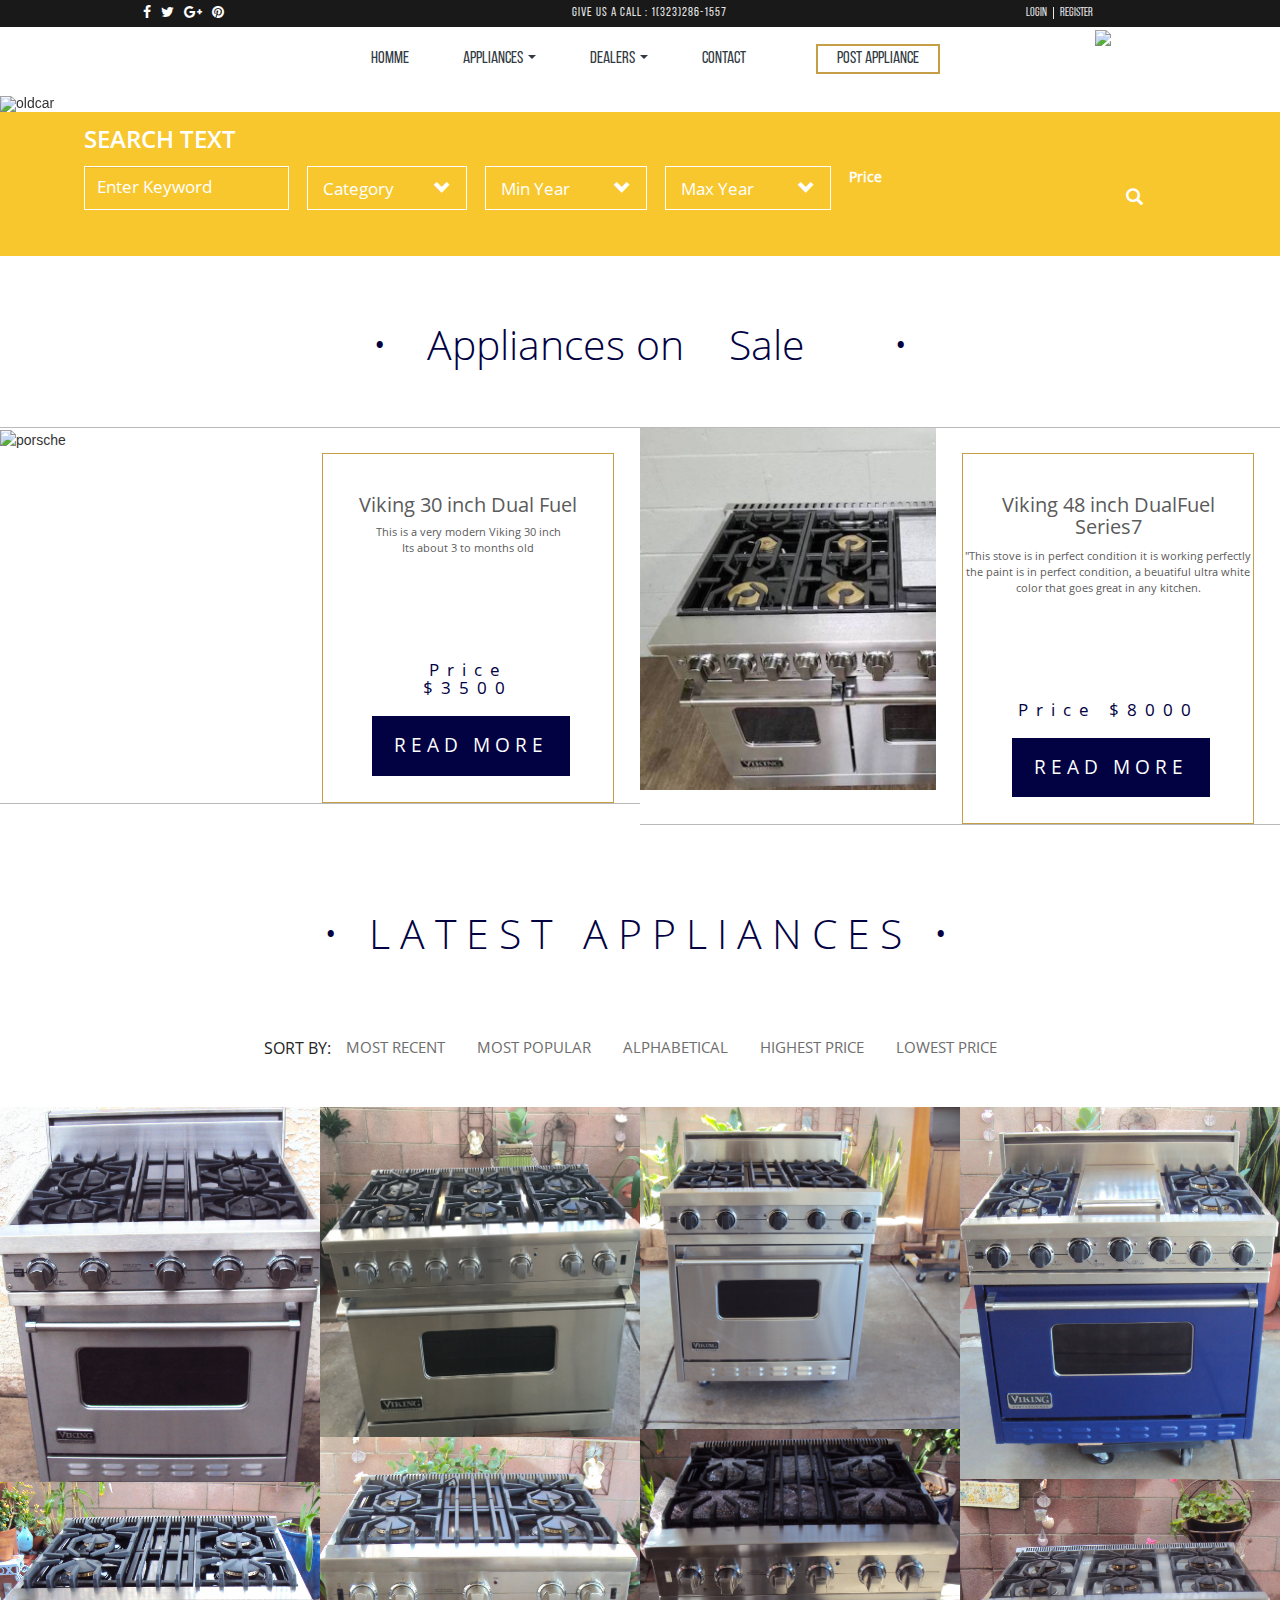
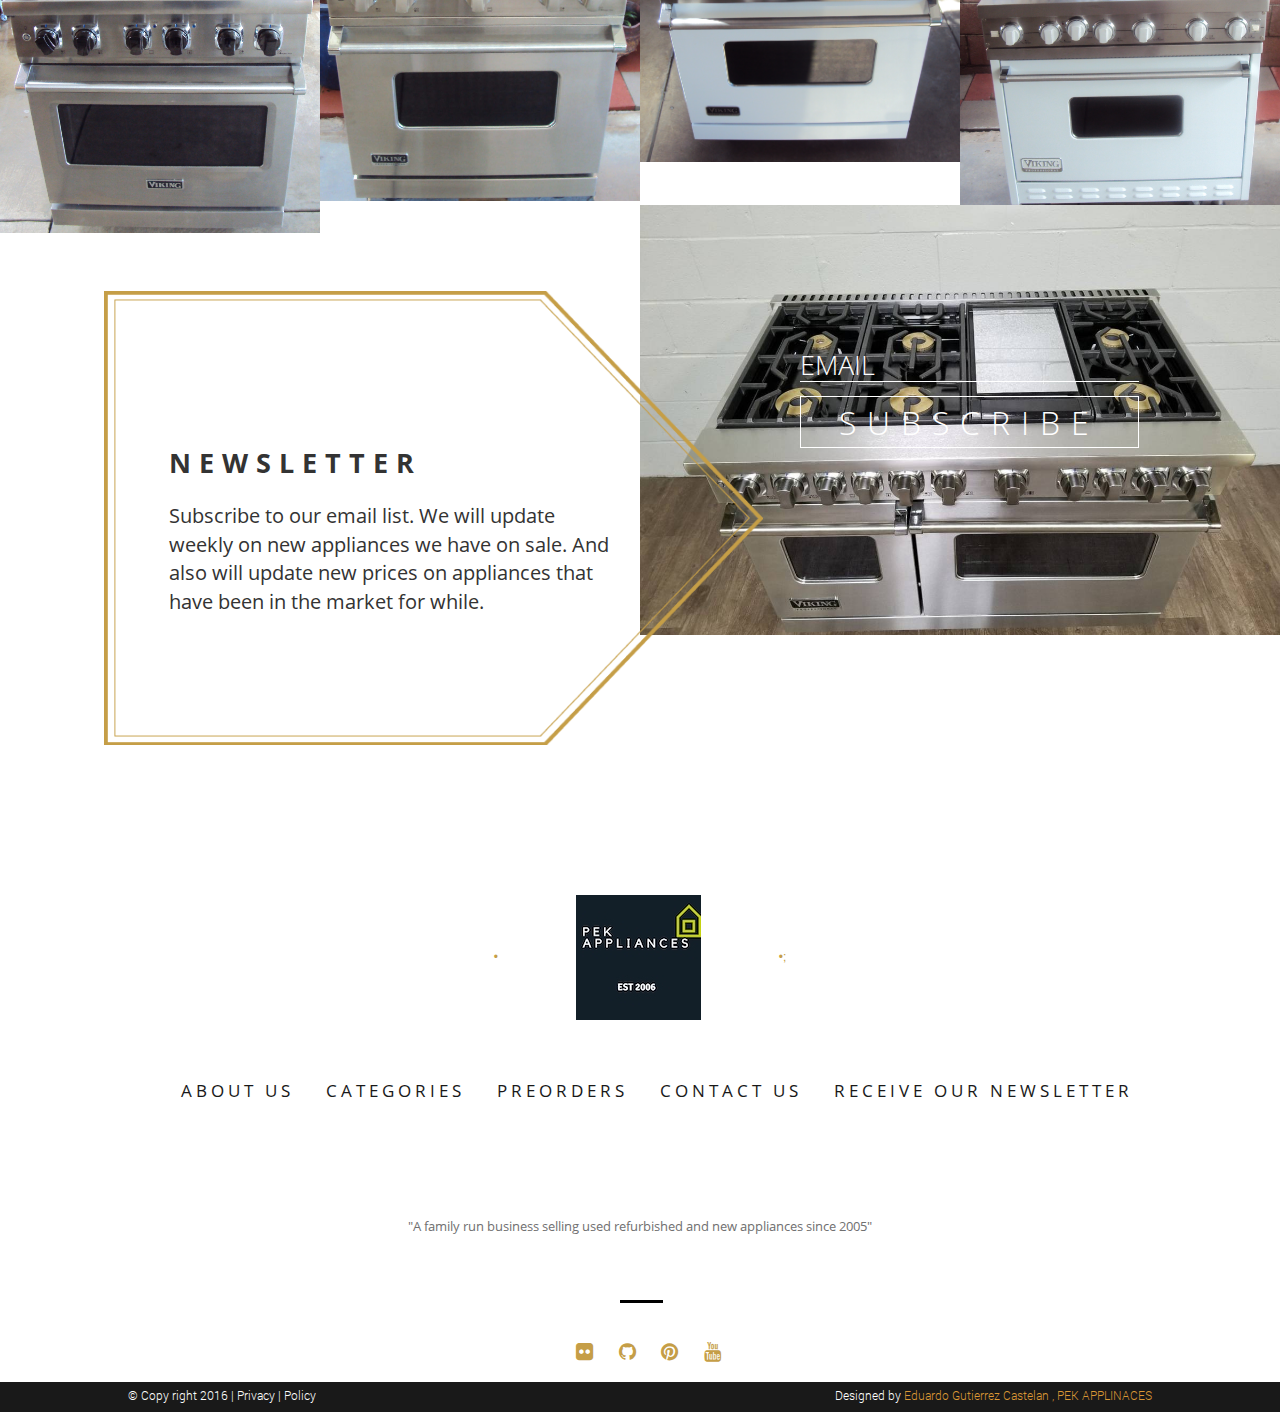
==== index.html @ 3beec852 "1st commit" ====
<!doctype html>
<html>
<head> 
	<link rel="icon" href="images/icon.png">
	<meta charset="UTF-8">
	<title>PEK APPLIANCES</title>
	<meta name="description" content="Scarica gratis il nostro Template HTML/CSS GARAGE. Se avete bisogno di un design per il vostro sito web GARAGE può fare per voi. Web Domus Italia">
	<meta name="author" content="Web Domus Italia">
	<meta http-equiv="X-UA-Compatible" content="IE=edge,chrome=1">
	<meta name="viewport" content="width=device-width, initial-scale=1.0">
	<link rel="stylesheet" type="text/css" href="source/bootstrap-3.3.6-dist/css/bootstrap.css">
	<link rel="stylesheet" type="text/css" href="source/font-awesome-4.5.0/css/font-awesome.css">
	<link rel="stylesheet" type="text/css" href="style/slider.css">
	<link rel="stylesheet" type="text/css" href="style/mystyle.css">
</head>
<body>
<!-- Header -->
<div class="allcontain">
	<div class="header">
			<ul class="socialicon">
				<li><a href="#"><i class="fa fa-facebook"></i></a></li>
				<li><a href="#"><i class="fa fa-twitter"></i></a></li>
				<li><a href="#"><i class="fa fa-google-plus"></i></a></li>
				<li><a href="#"><i class="fa fa-pinterest"></i></a></li>
			</ul>
			<ul class="givusacall">
				<li>Give us a call : 1(323)286-1557 </li>
			</ul>
			<ul class="logreg">
				<li><a href="#">login </a> </li>
				<li><a href="#"><span class="register">Register</span></a></li>
			</ul>
	</div>
	<!-- Navbar Up -->
	<nav class="topnavbar navbar-default topnav">
		<div class="container">
			<div class="navbar-header">
				<button type="button" class="navbar-toggle collapsed toggle-costume" data-toggle="collapse" data-target="#upmenu" aria-expanded="false">
					<span class="sr-only"> Toggle navigaion</span>
					<span class="icon-bar"></span>
					<span class="icon-bar"></span>
					<span class="icon-bar"></span>
				</button>
			<!--	<a class="navbar-brand logo" href="#"><img src="image/logo1.jpg" alt="logo"></a> -->
			</div>
		</div>
		<div class="collapse navbar-collapse" id="upmenu">
			<ul class="nav navbar-nav" id="navbarontop">
				<li class="active"><a href="#">HOMME</a> </li>
				<li class="dropdown">
					<a href="#" class="dropdown-toggle"	data-toggle="dropdown" role="button" aria-haspopup="true" aria-expanded="false">Appliances <span class="caret"></span></a>
					<ul class="dropdown-menu dropdowncostume">
						<li><a href="#">Washer Dryer</a></li>
						<li><a href="#">Stoves</a></li>
						<li><a href="#">Fridges</a></li>
					</ul>
				</li>
				<li class="dropdown">
						<a href="#" class="dropdown-toggle" data-toggle="dropdown" role="button" aria-haspopup="true" aria-expanded="false">DEALERS <span class="caret"></span></a>
						<ul class="dropdown-menu dropdowncostume">
							<li><a href="#">1</a></li>
							<li><a href="#">2</a></li>
							<li><a href="3">3</a></li>
						</ul>
				</li>
				<li>
					<a href="contact.html">CONTACT</a>

				</li>
				<button><span class="postnewcar">POST  Appliance</span></button>

			</ul>
			<div class ="banner">
				 <img src="image/PEKAPPLIANCES.PNG">
			 </div>
		</div>
	</nav>
</div>
<!--_______________________________________ Carousel__________________________________ -->
<div class="allcontain">
	<div id="carousel-up" class="carousel slide" data-ride="carousel">
		<div class="carousel-inner " role="listbox">
			<div class="item active">
				<img src="image/Viking48old.jpg" alt="oldcar">
				<div class="carousel-caption">

				</div>
			</div>
			<div class="item">
				<img src="image/Viking60inchModern.jpg" alt="porche">
				<div class="carousel-caption">

				</div>
			</div>
			<div class="item">
				<img src="image/Viking30inchModern.jpg" alt="benz">
				<div class="carousel-caption">

			</div>
		</div>
		<nav class="navbar navbar-default midle-nav">
			<div class="navbar-header">
				<button type="button" class="navbar-toggle collapsed textcostume" data-toggle="collapse" data-target="#navbarmidle" aria-expanded="false">
						<h1>SEARCH TEXT</h1>
					<span class="sr-only">Toggle navigation</span>
					<span class="icon-bar"></span>
					<span class="icon-bar"></span>
					<span class="icon-bar"></span>
				</button>
			</div>
			<div class="collapse navbar-collapse" id="navbarmidle">
				<div class="searchtxt">
					<h1>SEARCH TEXT</h1>
				</div>
				<form class="navbar-form navbar-left searchformmargin" role="search">
					<div class="form-group">
						<input type="text" class="form-control searchform" placeholder="Enter Keyword">
					</div>
				</form>
				<ul class="nav navbar-nav navbarborder">
					<li class="li-category">
						<a class="btn  dropdown-toggle btn-costume"  id="dropdownMenu1" data-toggle="dropdown" aria-haspopup="true" aria-expanded="true">Category<span class="glyphicon glyphicon-chevron-down downicon"></span></a>
						<ul class="dropdown-menu" id="mydd">
							<li><a href="#">Epic</a></li>
							<li><a href="#">Old</a></li>
							<li><a href="#">New</a></li>
						</ul>
					</li>
					<li class="li-minyear"><a class="btn  dropdown-toggle btn-costume"  id="dropdownMenu2" data-toggle="dropdown" aria-haspopup="true" aria-expanded="true">Min Year <span class="glyphicon glyphicon-chevron-down downicon"></span></a>
						<ul class="dropdown-menu" id="mydd2">
							<li><a href="#">1</a></li>
							<li><a href="#">2</a></li>
							<li><a href="#">3</a></li>
						</ul>
					</li>
					<li class="li-maxyear"><a class="btn dropdown-toggle btn-costume"  id="dropdownMenu3" data-toggle="dropdown" aria-haspopup="true" aria-expanded="true">Max Year <span class="glyphicon glyphicon-chevron-down downicon"></span></a>
						<ul class="dropdown-menu" id="mydd3">
							<li><a href="#">1900</a></li>
							<li><a href="#">2000</a></li>
							<li><a href="#">2016</a></li>
						</ul>
					</li>
					<li class="li-slideprice">
						<p> <label class="slidertxt" for="amount">Price </label>
							<input class="priceslider" type="text" id="amount" readonly="readonly">
						</p>
							<div id="slider-range"></div>

					</li>
					<li class="li-search"> <button class="searchbutton"><span class="glyphicon glyphicon-search "></span></button></li>
				</ul>

			</div>
		</nav>
	</div>
</div>
<!-- ____________________Featured Section ______________________________-->
<div class="allcontain">
	<div class="feturedsection">
		<h1 class="text-center"><span class="bdots">&bullet;</span>Appliances on<span class="carstxt">Sale</span>&bullet;</h1>
	</div>
	<div class="feturedimage">
		<div class="row firstrow">
			<div class="col-lg-6 costumcol colborder1">
				<div class="row costumrow">
					<div class="col-xs-13 col-sm-6 col-md-6 col-lg-6 img1colon">
						<img src="image/Viking30inchModern1.jpg" alt="porsche">
					</div>
					<div class="col-xs-12 col-sm-6 col-md-6 col-lg-6 txt1colon ">
						<div class="featurecontant">
							<h1>Viking 30 inch Dual Fuel </h1>
							<p>This is a very modern Viking 30 inch<br>
			 						Its about 3 to months old  </p>
			 				<h2>Price <br>
								&dollar;3500</h2>
			 				<button id="btnRM" onclick="rmtxt()">READ MORE</button>
			 				<div id="readmore">
			 						<h1><a target="_blank" href = "http://www.vikingrange.com/consumer/product/products/cooking/freestanding-ranges/viking-professional-5-series-ranges/dual-fuel-ranges---vdr/30--dual-fuel-range---vdr530">Viking 30 inch series 5 </a></h1>
			 						<p>From the delicate VariSimmer™ setting to the 15,000 BTUs, available on all burners, this is a precise and powerful sealed burner system.
										The Pro Sealed Burner System delivers precision control of all burners, including the TruPower Plus™ 18,500 BTU burner included on select models. <br>
										And a host of ultra-premium features will help you perfect even the most challenging recipes. <br>
			 						</p>
			 						<button id="btnRL">READ LESS</button>
			 				</div>
						</div>
					</div>
				</div>
			</div>
			<div class="col-lg-6 costumcol colborder2">
				<div class="row costumrow">
					<div class="col-xs-12 col-sm-6 col-md-6 col-lg-6 img2colon">
						<img src="image/Series7Viking48.jpg" alt="porsche1">
					</div>
					<div class="col-xs-12 col-sm-6 col-md-6 col-lg-6 txt1colon ">
						<div class="featurecontant">
							<h1>Viking 48 inch DualFuel <p>Series7</p></h1>
							<p>"This stove is in perfect condition it is working perfectly <br>
							 the paint is in perfect condition, a beuatiful ultra white color that goes
							 great in any kitchen.
							 </p>
			 				<h2>Price &dollar;8000</h2>
			 				<button id="btnRM2">READ MORE</button>
			 				<div id="readmore2">
			 						<h1>  <a target="_blank" href = "http://www.vikingrange.com/consumer/category/products/7-series-ranges">Viking 48 <p> Series 7</p></a></h1>
			 						<p>
    EXCLUSIVE Viking Elevation™ Burners with brass flame ports boast 23,000 BTUs across the front of all width configurations, with multiple 15,000 BTUs and one 8,000 BTU burner across the rear
    Three burner sizes efficiently deliver heat to any size cookware
    EXCLUSIVE VariSimmer™ Setting on ALL burners provides gentle, even simmering at precisely low cooking temperatures
    EXCLUSIVE SureSpark™ Ignition System, ensures automatic ignition/re-ignition, should the burners. extinguish at any time while cooking
</p>
			 						<button id="btnRL2">READ LESS</button>
			 				</div>
						</div>
					</div>
				</div>
			</div>
		</div>
	</div>
<!-- ________________________LATEST CARS SECTION _______________________-->
<div class="latestcars">
	<h1 class="text-center">&bullet; LATEST   APPLIANCES &bullet;</h1>
	<ul class="nav nav-tabs navbar-left latest-navleft">
		<li role="presentation" class="li-sortby"><span class="sortby">SORT BY: </span></li>
		<li data-filter=".RECENT" role="presentation"><a href="#mostrecent" class="prcBtnR">MOST RECENT </a></li>
		<li data-filter=".POPULAR" role="presentation"><a href="#mostpopular" class="prcBtnR">MOST POPULAR </a></li>
		<li  role="presentation"><a href="#" class="alphSort">ALPHABETICAL </a></li>
		<li data-filter=".HPRICE" role="presentation"><a href="#" class="prcBtnH">HIGHEST PRICE </a></li>
		<li data-filter=".LPRICE" role="presentation"><a href="#" class="prcBtnL">LOWEST  PRICE </a></li>
		<li id="hideonmobile">
	</ul>
</div>
<br>
<br>
<!-- ________________________Latest Cars Image Thumbnail________________-->
	<div class="grid">
		<div class="row">
			<div class="col-xs-12 col-sm-6 col-md-4 col-lg-3">
				<div class="txthover">
					<img src="image/viking30inchSteelKnobs.jpg" alt="car1">
						<div class="txtcontent">
							<div class="stars">
								<div class="glyphicon glyphicon-star"></div>
								<div class="glyphicon glyphicon-star"></div>
								<div class="glyphicon glyphicon-star"></div>
							</div>
							<div class="simpletxt">
								<h3 class="name">Viking 30 inch</h3>
								<p>"30 inch viking 4 burners,convection oven, stainless steel knobs " </p>
	 							<h4 class="price"> 1000&euro;</h4>
	 							<button>See Gallery</button><br>
	 							<div class="wishtxt">
		 							<p class="paragraph1"> Add to Wishlist <span class="glyphicon glyphicon-heart"></span> </p>
		 							<p class="paragraph2">Compare <span class="icon"><img src="image/compicon.png" alt="compicon"></span></p>
		 						</div>
							</div>
							<div class="stars2">
								<div class="glyphicon glyphicon-star"></div>
								<div class="glyphicon glyphicon-star"></div>
								<div class="glyphicon glyphicon-star"></div>
							</div>
						</div>
				</div>
			</div>
			<div class="col-xs-12 col-sm-6 col-md-4 col-lg-3 ">
				<div class="txthover">
					<img src="image/Viking36inchSealed6burner.jpg" alt="car2">
						<div class="txtcontent">
							<div class="stars">
								<div class="glyphicon glyphicon-star"></div>
								<div class="glyphicon glyphicon-star"></div>
								<div class="glyphicon glyphicon-star"></div>
							</div>
							<div class="simpletxt">
								<h3 class="name">Viking 36 inch Series 5</h3>
								<p>"A 36 inch 6 burner sealed burner stove " </p>
	 							<h4 class="price">900 &euro;</h4>
	 							<button>See Gallery</button><br>
	 							<div class="wishtxt">
		 							<p class="paragraph1"> Add to Wishlist <span class="glyphicon glyphicon-heart"></span> </p>
		 							<p class="paragraph2">Compare <span class="icon"><img src="image/compicon.png" alt="compicon"></span></p>
		 						</div>
							</div>
							<div class="stars2">
								<div class="glyphicon glyphicon-star"></div>
								<div class="glyphicon glyphicon-star"></div>
								<div class="glyphicon glyphicon-star"></div>
							</div>
						</div>
				</div>
			</div>
			<div class="col-xs-12 col-sm-6 col-md-4 col-lg-3">
				<div class="txthover">
					<img src="image/Viking30inchopenBurner.jpg" alt="car3">
						<div class="txtcontent">
							<div class="stars">
								<div class="glyphicon glyphicon-star"></div>
								<div class="glyphicon glyphicon-star"></div>
								<div class="glyphicon glyphicon-star"></div>
							</div>
							<div class="simpletxt">
								<h3 class="name">Viking 30 Inch</h3>
								<p>"Viking 30 inch 4 burner with grates over burners and 15,000 btu" </p>
	 							<h4 class="price">3000 &euro;</h4>
	 							<button>See Gallery</button><br>
	 							<div class="wishtxt">
		 							<p class="paragraph1"> Add to Wishlist <span class="glyphicon glyphicon-heart"></span> </p>
		 							<p class="paragraph2">Compare <span class="icon"><img src="image/compicon.png" alt="compicon"></span></p>
		 						</div>
							</div>
							<div class="stars2">
								<div class="glyphicon glyphicon-star"></div>
								<div class="glyphicon glyphicon-star"></div>
								<div class="glyphicon glyphicon-star"></div>
							</div>
						</div>
				</div>
			</div>
			<div class="col-xs-12 col-sm-6 col-md-4 col-lg-3">
				<div class="txthover">
					<img src="image/Viking36inch4burnerBlue.jpg" alt="car4">
						<div class="txtcontent">
							<div class="stars">
								<div class="glyphicon glyphicon-star"></div>
								<div class="glyphicon glyphicon-star"></div>
								<div class="glyphicon glyphicon-star"></div>
							</div>
							<div class="simpletxt">
								<h3 class="name"> Viking 36 inch Dual Fuel</h3>
								<p>"4 burner Viking 36 inch range with 12 inch griddle" </p>
	 							<h4 class="price">1000 &euro;</h4>
	 							<button>See Gallery</button><br>
	 							<div class="wishtxt">
		 							<p class="paragraph1"> Add to Wishlist <span class="glyphicon glyphicon-heart"></span> </p>
		 							<p class="paragraph2">Compare <span class="icon"><img src="image/compicon.png" alt="compicon"></span></p>
		 						</div>
							</div>
							<div class="stars2">
								<div class="glyphicon glyphicon-star"></div>
								<div class="glyphicon glyphicon-star"></div>
								<div class="glyphicon glyphicon-star"></div>
							</div>
						</div>
				</div>
			</div>
			<div class="col-xs-12 col-sm-6 col-md-4 col-lg-3">
				<div class="txthover">
					<img src="image/DSC01396.JPG" alt="car5">
						<div class="txtcontent">
							<div class="stars">
								<div class="glyphicon glyphicon-star"></div>
								<div class="glyphicon glyphicon-star"></div>
								<div class="glyphicon glyphicon-star"></div>
							</div>
							<div class="simpletxt">
								<h3 class="name">Viking 30 Inch Series 5</h3>
								<p>"Lorem ipsum dolor sit amet, consectetur,<br>
	 							sed do eiusmod tempor incididunt" </p>
	 							<h4 class="price">1200 &euro;</h4>
	 							<button>See Gallery</button><br>
	 							<div class="wishtxt">
		 							<p class="paragraph1"> Add to Wishlist <span class="glyphicon glyphicon-heart"></span> </p>
		 							<p class="paragraph2">Compare <span class="icon"><img src="image/compicon.png" alt="compicon"></span></p>
		 						</div>
							</div>
							<div class="stars2">
								<div class="glyphicon glyphicon-star"></div>
								<div class="glyphicon glyphicon-star"></div>
								<div class="glyphicon glyphicon-star"></div>
							</div>
						</div>
				</div>
			</div>
			<div class="col-xs-12 col-sm-6 col-md-4 col-lg-3">
				<div class="txthover">
					<img src="image/vikingrange30modern.jpg" alt="car6">
						<div class="txtcontent">
							<div class="stars">
								<div class="glyphicon glyphicon-star"></div>
								<div class="glyphicon glyphicon-star"></div>
								<div class="glyphicon glyphicon-star"></div>
							</div>
							<div class="simpletxt">
								<h3 class="name">Porche 911</h3>
								<p>"Lorem ipsum dolor sit amet, consectetur,<br>
	 							sed do eiusmod tempor incididunt" </p>
	 							<h4 class="price">4000 &euro;</h4>
	 							<button>See Gallery</button><br>
	 							<div class="wishtxt">
		 							<p class="paragraph1"> Add to Wishlist <span class="glyphicon glyphicon-heart"></span> </p>
		 							<p class="paragraph2">Compare <span class="icon"><img src="image/compicon.png" alt="compicon"></span></p>
		 						</div>
							</div>
							<div class="stars2">
								<div class="glyphicon glyphicon-star"></div>
								<div class="glyphicon glyphicon-star"></div>
								<div class="glyphicon glyphicon-star"></div>
							</div>
						</div>
				</div>
			</div>
			<div class="col-xs-12 col-sm-6 col-md-4 col-lg-3">
				<div class="txthover">
					<img src="image/DSC01402.JPG" alt="car7">
						<div class="txtcontent">
							<div class="stars">
								<div class="glyphicon glyphicon-star"></div>
								<div class="glyphicon glyphicon-star"></div>
								<div class="glyphicon glyphicon-star"></div>
							</div>
							<div class="simpletxt">
								<h3 class="name">Chevrolet SS</h3>
								<p>"Lorem ipsum dolor sit amet, consectetur,<br>
	 							sed do eiusmod tempor incididunt" </p>
	 							<h4 class="price">50000 &euro;</h4>
	 							<button>See Gallery</button><br>
	 							<div class="wishtxt">
		 							<p class="paragraph1"> Add to Wishlist <span class="glyphicon glyphicon-heart"></span> </p>
		 							<p class="paragraph2">Compare <span class="icon"><img src="image/compicon.png" alt="compicon"></span></p>
		 						</div>
							</div>
							<div class="stars2">
								<div class="glyphicon glyphicon-star"></div>
								<div class="glyphicon glyphicon-star"></div>
								<div class="glyphicon glyphicon-star"></div>
							</div>
						</div>
				</div>
			</div>
			<div class="col-xs-12 col-sm-6 col-md-4 col-lg-3">
				<div class="txthover">
					<img src="image/Viking30inchModern1.JPG" alt="car8">
						<div class="txtcontent">
							<div class="stars">
								<div class="glyphicon glyphicon-star"></div>
								<div class="glyphicon glyphicon-star"></div>
								<div class="glyphicon glyphicon-star"></div>
							</div>
							<div class="simpletxt">
								<h3 class="name">Viking 30 dual fuel series 5</h3>
								<p></p>
	 							<h4 class="price"> &dollar;3500</h4>
	 							<button>See Gallery</button><br>
	 							<div class="wishtxt">
		 							<p class="paragraph1"> Add to Wishlist <span class="glyphicon glyphicon-heart"></span> </p>
		 							<p class="paragraph2">Compare <span class="icon"><img src="image/compicon.png" alt="compicon"></span></p>
		 						</div>
							</div>
							<div class="stars2">
								<div class="glyphicon glyphicon-star"></div>
								<div class="glyphicon glyphicon-star"></div>
								<div class="glyphicon glyphicon-star"></div>
							</div>
						</div>
				</div>
			</div>
		</div>
	</div>
<!-- _______________________________News Letter ____________________-->
	<div class="newslettercontent">
		<div class="leftside">
			<img src="image/border.png" alt="border">
			<h1>NEWSLETTER</h1>
			<p>Subscribe to our email list. We will update weekly on new appliances we have on sale. And also will update new prices on appliances that have been in the market for while.</p>
		</div>
		<div class="rightside">
			<img class="newsimage" src="image/Vikingclosure.jpg" alt="newsletter">
			<input type="text" class="form-control" id="subemail" placeholder="EMAIL">
			<button>SUBSCRIBE</button>
		</div>
	</div>
	<!-- ______________________________________________________Bottom Menu ______________________________-->
	<div class="bottommenu">
		<div class="bottomlogo">
		<span class="dotlogo">&bullet;</span><img src="image/logo1.jpg" alt="logo1"><span class="dotlogo">&bullet;;</span>
		</div>
		<ul class="nav nav-tabs bottomlinks">
			<li role="presentation" ><a href="#/" role="button">ABOUT US</a></li>
			<li role="presentation"><a href="#/">CATEGORIES</a></li>
			<li role="presentation"><a href="#/">PREORDERS</a></li>
			<li role="presentation"><a href="contact.html	">CONTACT US</a></li>
			<li role="presentation"><a href="#/">RECEIVE OUR NEWSLETTER</a></li>
		</ul>
		<p>"A family run business selling used refurbished and new appliances since 2005" </p>
		 <img src="image/line.png" alt="line"> <br>
		 <div class="bottomsocial">
		 	<a href="https://www.flickr.com/photos/pekappliances/"><i class="fa fa-flickr"></i></a>
		<!--<a href="#"><i class="fa fa-twitter"></i></a> -->
			<a href="https://github.com/EduardoCastelan"><i class="fa fa-github"></i></a>
			<a href="#"><i class="fa fa-pinterest"></i></a>
			<a href="https://www.youtube.com/channel/UCaqwHbisTYeRtDZ-5kcpUbg/videos"><i class="fa fa-youtube"></i></a> 
		</div>
			<div class="footer">
				<div class="copyright">
				  &copy; Copy right 2016 | <a href="#">Privacy </a>| <a href="#">Policy</a>
				</div>
				<div class="atisda">
					 Designed by <a href="https://github.com/eduardocastelan">Eduardo Gutierrez Castelan , PEK APPLINACES </a>
				</div>
			</div>
	</div>
</div>

<script type="text/javascript" src="source/bootstrap-3.3.6-dist/js/jquery.js"></script>
<script type="text/javascript" src="source/js/isotope.js"></script>
<script type="text/javascript" src="source/js/myscript.js"></script>
<script type="text/javascript" src="source/bootstrap-3.3.6-dist/js/jquery.1.11.js"></script>
<script type="text/javascript" src="source/bootstrap-3.3.6-dist/js/bootstrap.js"></script>
</body>
</html>
---- style/slider.css ----
/*! jQuery UI - v1.11.4 - 2015-03-11
* http://jqueryui.com
* Includes: core.css, accordion.css, autocomplete.css, button.css, datepicker.css, dialog.css, draggable.css, menu.css, progressbar.css, resizable.css, selectable.css, selectmenu.css, slider.css, sortable.css, spinner.css, tabs.css, tooltip.css, theme.css
* To view and modify this theme, visit http://jqueryui.com/themeroller/?ffDefault=Verdana%2CArial%2Csans-serif&fwDefault=normal&fsDefault=1.1em&cornerRadius=4px&bgColorHeader=cccccc&bgTextureHeader=highlight_soft&bgImgOpacityHeader=75&borderColorHeader=aaaaaa&fcHeader=222222&iconColorHeader=222222&bgColorContent=ffffff&bgTextureContent=flat&bgImgOpacityContent=75&borderColorContent=aaaaaa&fcContent=222222&iconColorContent=222222&bgColorDefault=e6e6e6&bgTextureDefault=glass&bgImgOpacityDefault=75&borderColorDefault=d3d3d3&fcDefault=555555&iconColorDefault=888888&bgColorHover=dadada&bgTextureHover=glass&bgImgOpacityHover=75&borderColorHover=999999&fcHover=212121&iconColorHover=454545&bgColorActive=ffffff&bgTextureActive=glass&bgImgOpacityActive=65&borderColorActive=aaaaaa&fcActive=212121&iconColorActive=454545&bgColorHighlight=fbf9ee&bgTextureHighlight=glass&bgImgOpacityHighlight=55&borderColorHighlight=fcefa1&fcHighlight=363636&iconColorHighlight=2e83ff&bgColorError=fef1ec&bgTextureError=glass&bgImgOpacityError=95&borderColorError=cd0a0a&fcError=cd0a0a&iconColorError=cd0a0a&bgColorOverlay=aaaaaa&bgTextureOverlay=flat&bgImgOpacityOverlay=0&opacityOverlay=30&bgColorShadow=aaaaaa&bgTextureShadow=flat&bgImgOpacityShadow=0&opacityShadow=30&thicknessShadow=8px&offsetTopShadow=-8px&offsetLeftShadow=-8px&cornerRadiusShadow=8px
* Copyright 2015 jQuery Foundation and other contributors; Licensed MIT */

/* Layout helpers
----------------------------------*/
.ui-helper-hidden {
	display: none;
}
.ui-helper-hidden-accessible {
	border: 0;
	clip: rect(0 0 0 0);
	height: 1px;
	margin: -1px;
	overflow: hidden;
	padding: 0;
	position: absolute;
	width: 1px;
}
.ui-helper-reset {
	margin: 0;
	padding: 0;
	border: 0;
	outline: 0;
	line-height: 1.3;
	text-decoration: none;
	font-size: 100%;
	list-style: none;
}
.ui-helper-clearfix:before,
.ui-helper-clearfix:after {
	content: "";
	display: table;
	border-collapse: collapse;
}
.ui-helper-clearfix:after {
	clear: both;
}
.ui-helper-clearfix {
	min-height: 0; /* support: IE7 */
}
.ui-helper-zfix {
	width: 100%;
	height: 100%;
	top: 0;
	left: 0;
	position: absolute;
	opacity: 0;
	filter:Alpha(Opacity=0); /* support: IE8 */
}

.ui-front {
	z-index: 100;
}


/* Interaction Cues
----------------------------------*/
.ui-state-disabled {
	cursor: default !important;
}


/* Icons
----------------------------------*/

/* states and images */
.ui-icon {
	display: block;
	text-indent: -99999px;
	overflow: hidden;
	background-repeat: no-repeat;
}


/* Misc visuals
----------------------------------*/

/* Overlays */
.ui-widget-overlay {
	position: fixed;
	top: 0;
	left: 0;
	width: 100%;
	height: 100%;
}
.ui-accordion .ui-accordion-header {
	display: block;
	cursor: pointer;
	position: relative;
	margin: 2px 0 0 0;
	padding: .5em .5em .5em .7em;
	min-height: 0; /* support: IE7 */
	font-size: 100%;
}
.ui-accordion .ui-accordion-icons {
	padding-left: 2.2em;
}
.ui-accordion .ui-accordion-icons .ui-accordion-icons {
	padding-left: 2.2em;
}
.ui-accordion .ui-accordion-header .ui-accordion-header-icon {
	position: absolute;
	left: .5em;
	top: 50%;
	margin-top: -8px;
}
.ui-accordion .ui-accordion-content {
	padding: 1em 2.2em;
	border-top: 0;
	overflow: auto;
}
.ui-autocomplete {
	position: absolute;
	top: 0;
	left: 0;
	cursor: default;
}
.ui-button {
	display: inline-block;
	position: relative;
	padding: 0;
	line-height: normal;
	margin-right: .1em;
	cursor: pointer;
	vertical-align: middle;
	text-align: center;
	overflow: visible; /* removes extra width in IE */
}
.ui-button,
.ui-button:link,
.ui-button:visited,
.ui-button:hover,
.ui-button:active {
	text-decoration: none;
}
/* to make room for the icon, a width needs to be set here */
.ui-button-icon-only {
	width: 2.2em;
}
/* button elements seem to need a little more width */
button.ui-button-icon-only {
	width: 2.4em;
}
.ui-button-icons-only {
	width: 3.4em;
}
button.ui-button-icons-only {
	width: 3.7em;
}

/* button text element */
.ui-button .ui-button-text {
	display: block;
	line-height: normal;
}
.ui-button-text-only .ui-button-text {
	padding: .4em 1em;
}
.ui-button-icon-only .ui-button-text,
.ui-button-icons-only .ui-button-text {
	padding: .4em;
	text-indent: -9999999px;
}
.ui-button-text-icon-primary .ui-button-text,
.ui-button-text-icons .ui-button-text {
	padding: .4em 1em .4em 2.1em;
}
.ui-button-text-icon-secondary .ui-button-text,
.ui-button-text-icons .ui-button-text {
	padding: .4em 2.1em .4em 1em;
}
.ui-button-text-icons .ui-button-text {
	padding-left: 2.1em;
	padding-right: 2.1em;
}
/* no icon support for input elements, provide padding by default */
input.ui-button {
	padding: .4em 1em;
}

/* button icon element(s) */
.ui-button-icon-only .ui-icon,
.ui-button-text-icon-primary .ui-icon,
.ui-button-text-icon-secondary .ui-icon,
.ui-button-text-icons .ui-icon,
.ui-button-icons-only .ui-icon {
	position: absolute;
	top: 50%;
	margin-top: -8px;
}
.ui-button-icon-only .ui-icon {
	left: 50%;
	margin-left: -8px;
}
.ui-button-text-icon-primary .ui-button-icon-primary,
.ui-button-text-icons .ui-button-icon-primary,
.ui-button-icons-only .ui-button-icon-primary {
	left: .5em;
}
.ui-button-text-icon-secondary .ui-button-icon-secondary,
.ui-button-text-icons .ui-button-icon-secondary,
.ui-button-icons-only .ui-button-icon-secondary {
	right: .5em;
}

/* button sets */
.ui-buttonset {
	margin-right: 7px;
}
.ui-buttonset .ui-button {
	margin-left: 0;
	margin-right: -.3em;
}

/* workarounds */
/* reset extra padding in Firefox, see h5bp.com/l */
input.ui-button::-moz-focus-inner,
button.ui-button::-moz-focus-inner {
	border: 0;
	padding: 0;
}
.ui-datepicker {
	width: 17em;
	padding: .2em .2em 0;
	display: none;
}
.ui-datepicker .ui-datepicker-header {
	position: relative;
	padding: .2em 0;
}
.ui-datepicker .ui-datepicker-prev,
.ui-datepicker .ui-datepicker-next {
	position: absolute;
	top: 2px;
	width: 1.8em;
	height: 1.8em;
}
.ui-datepicker .ui-datepicker-prev-hover,
.ui-datepicker .ui-datepicker-next-hover {
	top: 1px;
}
.ui-datepicker .ui-datepicker-prev {
	left: 2px;
}
.ui-datepicker .ui-datepicker-next {
	right: 2px;
}
.ui-datepicker .ui-datepicker-prev-hover {
	left: 1px;
}
.ui-datepicker .ui-datepicker-next-hover {
	right: 1px;
}
.ui-datepicker .ui-datepicker-prev span,
.ui-datepicker .ui-datepicker-next span {
	display: block;
	position: absolute;
	left: 50%;
	margin-left: -8px;
	top: 50%;
	margin-top: -8px;
}
.ui-datepicker .ui-datepicker-title {
	margin: 0 2.3em;
	line-height: 1.8em;
	text-align: center;
}
.ui-datepicker .ui-datepicker-title select {
	font-size: 1em;
	margin: 1px 0;
}
.ui-datepicker select.ui-datepicker-month,
.ui-datepicker select.ui-datepicker-year {
	width: 45%;
}
.ui-datepicker table {
	width: 100%;
	font-size: .9em;
	border-collapse: collapse;
	margin: 0 0 .4em;
}
.ui-datepicker th {
	padding: .7em .3em;
	text-align: center;
	font-weight: bold;
	border: 0;
}
.ui-datepicker td {
	border: 0;
	padding: 1px;
}
.ui-datepicker td span,
.ui-datepicker td a {
	display: block;
	padding: .2em;
	text-align: right;
	text-decoration: none;
}
.ui-datepicker .ui-datepicker-buttonpane {
	background-image: none;
	margin: .7em 0 0 0;
	padding: 0 .2em;
	border-left: 0;
	border-right: 0;
	border-bottom: 0;
}
.ui-datepicker .ui-datepicker-buttonpane button {
	float: right;
	margin: .5em .2em .4em;
	cursor: pointer;
	padding: .2em .6em .3em .6em;
	width: auto;
	overflow: visible;
}
.ui-datepicker .ui-datepicker-buttonpane button.ui-datepicker-current {
	float: left;
}

/* with multiple calendars */
.ui-datepicker.ui-datepicker-multi {
	width: auto;
}
.ui-datepicker-multi .ui-datepicker-group {
	float: left;
}
.ui-datepicker-multi .ui-datepicker-group table {
	width: 95%;
	margin: 0 auto .4em;
}
.ui-datepicker-multi-2 .ui-datepicker-group {
	width: 50%;
}
.ui-datepicker-multi-3 .ui-datepicker-group {
	width: 33.3%;
}
.ui-datepicker-multi-4 .ui-datepicker-group {
	width: 25%;
}
.ui-datepicker-multi .ui-datepicker-group-last .ui-datepicker-header,
.ui-datepicker-multi .ui-datepicker-group-middle .ui-datepicker-header {
	border-left-width: 0;
}
.ui-datepicker-multi .ui-datepicker-buttonpane {
	clear: left;
}
.ui-datepicker-row-break {
	clear: both;
	width: 100%;
	font-size: 0;
}

/* RTL support */
.ui-datepicker-rtl {
	direction: rtl;
}
.ui-datepicker-rtl .ui-datepicker-prev {
	right: 2px;
	left: auto;
}
.ui-datepicker-rtl .ui-datepicker-next {
	left: 2px;
	right: auto;
}
.ui-datepicker-rtl .ui-datepicker-prev:hover {
	right: 1px;
	left: auto;
}
.ui-datepicker-rtl .ui-datepicker-next:hover {
	left: 1px;
	right: auto;
}
.ui-datepicker-rtl .ui-datepicker-buttonpane {
	clear: right;
}
.ui-datepicker-rtl .ui-datepicker-buttonpane button {
	float: left;
}
.ui-datepicker-rtl .ui-datepicker-buttonpane button.ui-datepicker-current,
.ui-datepicker-rtl .ui-datepicker-group {
	float: right;
}
.ui-datepicker-rtl .ui-datepicker-group-last .ui-datepicker-header,
.ui-datepicker-rtl .ui-datepicker-group-middle .ui-datepicker-header {
	border-right-width: 0;
	border-left-width: 1px;
}
.ui-dialog {
	overflow: hidden;
	position: absolute;
	top: 0;
	left: 0;
	padding: .2em;
	outline: 0;
}
.ui-dialog .ui-dialog-titlebar {
	padding: .4em 1em;
	position: relative;
}
.ui-dialog .ui-dialog-title {
	float: left;
	margin: .1em 0;
	white-space: nowrap;
	width: 90%;
	overflow: hidden;
	text-overflow: ellipsis;
}
.ui-dialog .ui-dialog-titlebar-close {
	position: absolute;
	right: .3em;
	top: 50%;
	width: 20px;
	margin: -10px 0 0 0;
	padding: 1px;
	height: 20px;
}
.ui-dialog .ui-dialog-content {
	position: relative;
	border: 0;
	padding: .5em 1em;
	background: none;
	overflow: auto;
}
.ui-dialog .ui-dialog-buttonpane {
	text-align: left;
	border-width: 1px 0 0 0;
	background-image: none;
	margin-top: .5em;
	padding: .3em 1em .5em .4em;
}
.ui-dialog .ui-dialog-buttonpane .ui-dialog-buttonset {
	float: right;
}
.ui-dialog .ui-dialog-buttonpane button {
	margin: .5em .4em .5em 0;
	cursor: pointer;
}
.ui-dialog .ui-resizable-se {
	width: 12px;
	height: 12px;
	right: -5px;
	bottom: -5px;
	background-position: 16px 16px;
}
.ui-draggable .ui-dialog-titlebar {
	cursor: move;
}
.ui-draggable-handle {
	-ms-touch-action: none;
	touch-action: none;
}
.ui-menu {
	list-style: none;
	padding: 0;
	margin: 0;
	display: block;
	outline: none;
}
.ui-menu .ui-menu {
	position: absolute;
}
.ui-menu .ui-menu-item {
	position: relative;
	margin: 0;
	padding: 3px 1em 3px .4em;
	cursor: pointer;
	min-height: 0; /* support: IE7 */
	/* support: IE10, see #8844 */
	list-style-image: url("[data-uri]");
}
.ui-menu .ui-menu-divider {
	margin: 5px 0;
	height: 0;
	font-size: 0;
	line-height: 0;
	border-width: 1px 0 0 0;
}
.ui-menu .ui-state-focus,
.ui-menu .ui-state-active {
	margin: -1px;
}

/* icon support */
.ui-menu-icons {
	position: relative;
}
.ui-menu-icons .ui-menu-item {
	padding-left: 2em;
}

/* left-aligned */
.ui-menu .ui-icon {
	position: absolute;
	top: 0;
	bottom: 0;
	left: .2em;
	margin: auto 0;
}

/* right-aligned */
.ui-menu .ui-menu-icon {
	left: auto;
	right: 0;
}
.ui-progressbar {
	height: 2em;
	text-align: left;
	overflow: hidden;
}
.ui-progressbar .ui-progressbar-value {
	margin: -1px;
	height: 100%;
}
.ui-progressbar .ui-progressbar-overlay {
	background: url("[data-uri]");
	height: 100%;
	filter: alpha(opacity=25); /* support: IE8 */
	opacity: 0.25;
}
.ui-progressbar-indeterminate .ui-progressbar-value {
	background-image: none;
}
.ui-resizable {
	position: relative;
}
.ui-resizable-handle {
	position: absolute;
	font-size: 0.1px;
	display: block;
	-ms-touch-action: none;
	touch-action: none;
}
.ui-resizable-disabled .ui-resizable-handle,
.ui-resizable-autohide .ui-resizable-handle {
	display: none;
}
.ui-resizable-n {
	cursor: n-resize;
	height: 7px;
	width: 100%;
	top: -5px;
	left: 0;
}
.ui-resizable-s {
	cursor: s-resize;
	height: 7px;
	width: 100%;
	bottom: -5px;
	left: 0;
}
.ui-resizable-e {
	cursor: e-resize;
	width: 7px;
	right: -5px;
	top: 0;
	height: 100%;
}
.ui-resizable-w {
	cursor: w-resize;
	width: 7px;
	left: -5px;
	top: 0;
	height: 100%;
}
.ui-resizable-se {
	cursor: se-resize;
	width: 12px;
	height: 12px;
	right: 1px;
	bottom: 1px;
}
.ui-resizable-sw {
	cursor: sw-resize;
	width: 9px;
	height: 9px;
	left: -5px;
	bottom: -5px;
}
.ui-resizable-nw {
	cursor: nw-resize;
	width: 9px;
	height: 9px;
	left: -5px;
	top: -5px;
}
.ui-resizable-ne {
	cursor: ne-resize;
	width: 9px;
	height: 9px;
	right: -5px;
	top: -5px;
}
.ui-selectable {
	-ms-touch-action: none;
	touch-action: none;
}
.ui-selectable-helper {
	position: absolute;
	z-index: 100;
	border: 1px dotted black;
}
.ui-selectmenu-menu {
	padding: 0;
	margin: 0;
	position: absolute;
	top: 0;
	left: 0;
	display: none;
}
.ui-selectmenu-menu .ui-menu {
	overflow: auto;
	/* Support: IE7 */
	overflow-x: hidden;
	padding-bottom: 1px;
}
.ui-selectmenu-menu .ui-menu .ui-selectmenu-optgroup {
	font-size: 1em;
	font-weight: bold;
	line-height: 1.5;
	padding: 2px 0.4em;
	margin: 0.5em 0 0 0;
	height: auto;
	border: 0;
}
.ui-selectmenu-open {
	display: block;
}
.ui-selectmenu-button {
	display: inline-block;
	overflow: hidden;
	position: relative;
	text-decoration: none;
	cursor: pointer;
}
.ui-selectmenu-button span.ui-icon {
	right: 0.5em;
	left: auto;
	margin-top: -8px;
	position: absolute;
	top: 50%;
}
.ui-selectmenu-button span.ui-selectmenu-text {
	text-align: left;
	padding: 0.4em 2.1em 0.4em 1em;
	display: block;
	line-height: 1.4;
	overflow: hidden;
	text-overflow: ellipsis;
	white-space: nowrap;
}
.ui-slider {
	position: relative;
	text-align: left;
}
.ui-slider .ui-slider-handle {
	position: absolute;
	z-index: 2;
	width: 12px;
	height: 12px;
	cursor: default;
	-ms-touch-action: none;
	touch-action: none;
}
.ui-slider .ui-slider-range {
	position: absolute;
	z-index: 1;
	font-size: .7em;
	display: block;
	border: 0;
	background-position: 0 0;
}

/* support: IE8 - See #6727 */
.ui-slider.ui-state-disabled .ui-slider-handle,
.ui-slider.ui-state-disabled .ui-slider-range {
	filter: inherit;
}

.ui-slider-horizontal {
	height: 4px;
}
.ui-slider-horizontal .ui-slider-handle {
	top: -4px;
	margin-left: -.6em;
}
.ui-slider-horizontal .ui-slider-range {
	top: 0;
	height: 100%;
}
.ui-slider-horizontal .ui-slider-range-min {
	left: 0;
}
.ui-slider-horizontal .ui-slider-range-max {
	right: 0;
}

.ui-slider-vertical {
	width: .8em;
	height: 100px;
}
.ui-slider-vertical .ui-slider-handle {
	left: -.3em;
	margin-left: 0;
	margin-bottom: -.6em;
}
.ui-slider-vertical .ui-slider-range {
	left: 0;
	width: 100%;
}
.ui-slider-vertical .ui-slider-range-min {
	bottom: 0;
}
.ui-slider-vertical .ui-slider-range-max {
	top: 0;
}
.ui-sortable-handle {
	-ms-touch-action: none;
	touch-action: none;
}
.ui-spinner {
	position: relative;
	display: inline-block;
	overflow: hidden;
	padding: 0;
	vertical-align: middle;
}
.ui-spinner-input {
	border: none;
	background: none;
	color: inherit;
	padding: 0;
	margin: .2em 0;
	vertical-align: middle;
	margin-left: .4em;
	margin-right: 22px;
}
.ui-spinner-button {
	width: 16px;
	height: 50%;
	font-size: .5em;
	padding: 0;
	margin: 0;
	text-align: center;
	position: absolute;
	cursor: default;
	display: block;
	overflow: hidden;
	right: 0;
}
/* more specificity required here to override default borders */
.ui-spinner a.ui-spinner-button {
	border-top: none;
	border-bottom: none;
	border-right: none;
}
/* vertically center icon */
.ui-spinner .ui-icon {
	position: absolute;
	margin-top: -8px;
	top: 50%;
	left: 0;
}
.ui-spinner-up {
	top: 0;
}
.ui-spinner-down {
	bottom: 0;
}

/* TR overrides */
.ui-spinner .ui-icon-triangle-1-s {
	/* need to fix icons sprite */
	background-position: -65px -16px;
}
.ui-tabs {
	position: relative;/* position: relative prevents IE scroll bug (element with position: relative inside container with overflow: auto appear as "fixed") */
	padding: .2em;
}
.ui-tabs .ui-tabs-nav {
	margin: 0;
	padding: .2em .2em 0;
}
.ui-tabs .ui-tabs-nav li {
	list-style: none;
	float: left;
	position: relative;
	top: 0;
	margin: 1px .2em 0 0;
	border-bottom-width: 0;
	padding: 0;
	white-space: nowrap;
}
.ui-tabs .ui-tabs-nav .ui-tabs-anchor {
	float: left;
	padding: .5em 1em;
	text-decoration: none;
}
.ui-tabs .ui-tabs-nav li.ui-tabs-active {
	margin-bottom: -1px;
	padding-bottom: 1px;
}
.ui-tabs .ui-tabs-nav li.ui-tabs-active .ui-tabs-anchor,
.ui-tabs .ui-tabs-nav li.ui-state-disabled .ui-tabs-anchor,
.ui-tabs .ui-tabs-nav li.ui-tabs-loading .ui-tabs-anchor {
	cursor: text;
}
.ui-tabs-collapsible .ui-tabs-nav li.ui-tabs-active .ui-tabs-anchor {
	cursor: pointer;
}
.ui-tabs .ui-tabs-panel {
	display: block;
	border-width: 0;
	padding: 1em 1.4em;
	background: none;
}
.ui-tooltip {
	padding: 8px;
	position: absolute;
	z-index: 9999;
	max-width: 300px;
	-webkit-box-shadow: 0 0 5px #aaa;
	box-shadow: 0 0 5px #aaa;
}
body .ui-tooltip {
	border-width: 2px;
}

/* Component containers
----------------------------------*/
.ui-widget {
	font-family: Verdana,Arial,sans-serif;
	font-size: 1.1em;
}
.ui-widget .ui-widget {
	font-size: 1em;
}
.ui-widget input,
.ui-widget select,
.ui-widget textarea,
.ui-widget button {
	font-family: Verdana,Arial,sans-serif;
	font-size: 1em;
}
.ui-widget-content {
	 
	background: #fff;
 
}
.ui-widget-content a {
	color: #222222;
}
.ui-widget-header {
	 
	background: #020243;
	color: #222222;
	font-weight: bold;
}
.ui-widget-header a {
	color: #222222;
}

/* Interaction states
----------------------------------*/
.ui-state-default,
.ui-widget-content .ui-state-default,
.ui-widget-header .ui-state-default {
	 
	background: #020243;
	font-weight: normal;
	color: #555555;
}
.ui-state-default a,
.ui-state-default a:link,
.ui-state-default a:visited {
	color: #555555;
	text-decoration: none;
}
.ui-state-hover,
.ui-widget-content .ui-state-hover,
.ui-widget-header .ui-state-hover,
.ui-state-focus,
.ui-widget-content .ui-state-focus,
.ui-widget-header .ui-state-focus {
	 
	background: #dadada  ;
	font-weight: normal;
	color: #212121;
}
.ui-state-hover a,
.ui-state-hover a:hover,
.ui-state-hover a:link,
.ui-state-hover a:visited,
.ui-state-focus a,
.ui-state-focus a:hover,
.ui-state-focus a:link,
.ui-state-focus a:visited {
	color: #212121;
	text-decoration: none;
}
.ui-state-active,
.ui-widget-content .ui-state-active,
.ui-widget-header .ui-state-active {
	border: 1px solid #aaaaaa;
	background: #ffffff url("images/ui-bg_glass_65_ffffff_1x400.png") 50% 50% repeat-x;
	font-weight: normal;
	color: #212121;
}
.ui-state-active a,
.ui-state-active a:link,
.ui-state-active a:visited {
	color: #212121;
	text-decoration: none;
}

/* Interaction Cues
----------------------------------*/
.ui-state-highlight,
.ui-widget-content .ui-state-highlight,
.ui-widget-header .ui-state-highlight {
	border: 1px solid #fcefa1;
	background: #fbf9ee url("images/ui-bg_glass_55_fbf9ee_1x400.png") 50% 50% repeat-x;
	color: #363636;
}
.ui-state-highlight a,
.ui-widget-content .ui-state-highlight a,
.ui-widget-header .ui-state-highlight a {
	color: #363636;
}
.ui-state-error,
.ui-widget-content .ui-state-error,
.ui-widget-header .ui-state-error {
	border: 1px solid #cd0a0a;
	background: #fef1ec url("images/ui-bg_glass_95_fef1ec_1x400.png") 50% 50% repeat-x;
	color: #cd0a0a;
}
.ui-state-error a,
.ui-widget-content .ui-state-error a,
.ui-widget-header .ui-state-error a {
	color: #cd0a0a;
}
.ui-state-error-text,
.ui-widget-content .ui-state-error-text,
.ui-widget-header .ui-state-error-text {
	color: #cd0a0a;
}
.ui-priority-primary,
.ui-widget-content .ui-priority-primary,
.ui-widget-header .ui-priority-primary {
	font-weight: bold;
}
.ui-priority-secondary,
.ui-widget-content .ui-priority-secondary,
.ui-widget-header .ui-priority-secondary {
	opacity: .7;
	filter:Alpha(Opacity=70); /* support: IE8 */
	font-weight: normal;
}
.ui-state-disabled,
.ui-widget-content .ui-state-disabled,
.ui-widget-header .ui-state-disabled {
	opacity: .35;
	filter:Alpha(Opacity=35); /* support: IE8 */
	background-image: none;
}
.ui-state-disabled .ui-icon {
	filter:Alpha(Opacity=35); /* support: IE8 - See #6059 */
}

/* Icons
----------------------------------*/

/* states and images */
.ui-icon {
	width: 16px;
	height: 16px;
}
.ui-icon,
.ui-widget-content .ui-icon {
	background-image: url("images/ui-icons_222222_256x240.png");
}
.ui-widget-header .ui-icon {
	background-image: url("images/ui-icons_222222_256x240.png");
}
.ui-state-default .ui-icon {
	background-image: url("images/ui-icons_888888_256x240.png");
}
.ui-state-hover .ui-icon,
.ui-state-focus .ui-icon {
	background-image: url("images/ui-icons_454545_256x240.png");
}
.ui-state-active .ui-icon {
	background-image: url("images/ui-icons_454545_256x240.png");
}
.ui-state-highlight .ui-icon {
	background-image: url("images/ui-icons_2e83ff_256x240.png");
}
.ui-state-error .ui-icon,
.ui-state-error-text .ui-icon {
	background-image: url("images/ui-icons_cd0a0a_256x240.png");
}

/* positioning */
.ui-icon-blank { background-position: 16px 16px; }
.ui-icon-carat-1-n { background-position: 0 0; }
.ui-icon-carat-1-ne { background-position: -16px 0; }
.ui-icon-carat-1-e { background-position: -32px 0; }
.ui-icon-carat-1-se { background-position: -48px 0; }
.ui-icon-carat-1-s { background-position: -64px 0; }
.ui-icon-carat-1-sw { background-position: -80px 0; }
.ui-icon-carat-1-w { background-position: -96px 0; }
.ui-icon-carat-1-nw { background-position: -112px 0; }
.ui-icon-carat-2-n-s { background-position: -128px 0; }
.ui-icon-carat-2-e-w { background-position: -144px 0; }
.ui-icon-triangle-1-n { background-position: 0 -16px; }
.ui-icon-triangle-1-ne { background-position: -16px -16px; }
.ui-icon-triangle-1-e { background-position: -32px -16px; }
.ui-icon-triangle-1-se { background-position: -48px -16px; }
.ui-icon-triangle-1-s { background-position: -64px -16px; }
.ui-icon-triangle-1-sw { background-position: -80px -16px; }
.ui-icon-triangle-1-w { background-position: -96px -16px; }
.ui-icon-triangle-1-nw { background-position: -112px -16px; }
.ui-icon-triangle-2-n-s { background-position: -128px -16px; }
.ui-icon-triangle-2-e-w { background-position: -144px -16px; }
.ui-icon-arrow-1-n { background-position: 0 -32px; }
.ui-icon-arrow-1-ne { background-position: -16px -32px; }
.ui-icon-arrow-1-e { background-position: -32px -32px; }
.ui-icon-arrow-1-se { background-position: -48px -32px; }
.ui-icon-arrow-1-s { background-position: -64px -32px; }
.ui-icon-arrow-1-sw { background-position: -80px -32px; }
.ui-icon-arrow-1-w { background-position: -96px -32px; }
.ui-icon-arrow-1-nw { background-position: -112px -32px; }
.ui-icon-arrow-2-n-s { background-position: -128px -32px; }
.ui-icon-arrow-2-ne-sw { background-position: -144px -32px; }
.ui-icon-arrow-2-e-w { background-position: -160px -32px; }
.ui-icon-arrow-2-se-nw { background-position: -176px -32px; }
.ui-icon-arrowstop-1-n { background-position: -192px -32px; }
.ui-icon-arrowstop-1-e { background-position: -208px -32px; }
.ui-icon-arrowstop-1-s { background-position: -224px -32px; }
.ui-icon-arrowstop-1-w { background-position: -240px -32px; }
.ui-icon-arrowthick-1-n { background-position: 0 -48px; }
.ui-icon-arrowthick-1-ne { background-position: -16px -48px; }
.ui-icon-arrowthick-1-e { background-position: -32px -48px; }
.ui-icon-arrowthick-1-se { background-position: -48px -48px; }
.ui-icon-arrowthick-1-s { background-position: -64px -48px; }
.ui-icon-arrowthick-1-sw { background-position: -80px -48px; }
.ui-icon-arrowthick-1-w { background-position: -96px -48px; }
.ui-icon-arrowthick-1-nw { background-position: -112px -48px; }
.ui-icon-arrowthick-2-n-s { background-position: -128px -48px; }
.ui-icon-arrowthick-2-ne-sw { background-position: -144px -48px; }
.ui-icon-arrowthick-2-e-w { background-position: -160px -48px; }
.ui-icon-arrowthick-2-se-nw { background-position: -176px -48px; }
.ui-icon-arrowthickstop-1-n { background-position: -192px -48px; }
.ui-icon-arrowthickstop-1-e { background-position: -208px -48px; }
.ui-icon-arrowthickstop-1-s { background-position: -224px -48px; }
.ui-icon-arrowthickstop-1-w { background-position: -240px -48px; }
.ui-icon-arrowreturnthick-1-w { background-position: 0 -64px; }
.ui-icon-arrowreturnthick-1-n { background-position: -16px -64px; }
.ui-icon-arrowreturnthick-1-e { background-position: -32px -64px; }
.ui-icon-arrowreturnthick-1-s { background-position: -48px -64px; }
.ui-icon-arrowreturn-1-w { background-position: -64px -64px; }
.ui-icon-arrowreturn-1-n { background-position: -80px -64px; }
.ui-icon-arrowreturn-1-e { background-position: -96px -64px; }
.ui-icon-arrowreturn-1-s { background-position: -112px -64px; }
.ui-icon-arrowrefresh-1-w { background-position: -128px -64px; }
.ui-icon-arrowrefresh-1-n { background-position: -144px -64px; }
.ui-icon-arrowrefresh-1-e { background-position: -160px -64px; }
.ui-icon-arrowrefresh-1-s { background-position: -176px -64px; }
.ui-icon-arrow-4 { background-position: 0 -80px; }
.ui-icon-arrow-4-diag { background-position: -16px -80px; }
.ui-icon-extlink { background-position: -32px -80px; }
.ui-icon-newwin { background-position: -48px -80px; }
.ui-icon-refresh { background-position: -64px -80px; }
.ui-icon-shuffle { background-position: -80px -80px; }
.ui-icon-transfer-e-w { background-position: -96px -80px; }
.ui-icon-transferthick-e-w { background-position: -112px -80px; }
.ui-icon-folder-collapsed { background-position: 0 -96px; }
.ui-icon-folder-open { background-position: -16px -96px; }
.ui-icon-document { background-position: -32px -96px; }
.ui-icon-document-b { background-position: -48px -96px; }
.ui-icon-note { background-position: -64px -96px; }
.ui-icon-mail-closed { background-position: -80px -96px; }
.ui-icon-mail-open { background-position: -96px -96px; }
.ui-icon-suitcase { background-position: -112px -96px; }
.ui-icon-comment { background-position: -128px -96px; }
.ui-icon-person { background-position: -144px -96px; }
.ui-icon-print { background-position: -160px -96px; }
.ui-icon-trash { background-position: -176px -96px; }
.ui-icon-locked { background-position: -192px -96px; }
.ui-icon-unlocked { background-position: -208px -96px; }
.ui-icon-bookmark { background-position: -224px -96px; }
.ui-icon-tag { background-position: -240px -96px; }
.ui-icon-home { background-position: 0 -112px; }
.ui-icon-flag { background-position: -16px -112px; }
.ui-icon-calendar { background-position: -32px -112px; }
.ui-icon-cart { background-position: -48px -112px; }
.ui-icon-pencil { background-position: -64px -112px; }
.ui-icon-clock { background-position: -80px -112px; }
.ui-icon-disk { background-position: -96px -112px; }
.ui-icon-calculator { background-position: -112px -112px; }
.ui-icon-zoomin { background-position: -128px -112px; }
.ui-icon-zoomout { background-position: -144px -112px; }
.ui-icon-search { background-position: -160px -112px; }
.ui-icon-wrench { background-position: -176px -112px; }
.ui-icon-gear { background-position: -192px -112px; }
.ui-icon-heart { background-position: -208px -112px; }
.ui-icon-star { background-position: -224px -112px; }
.ui-icon-link { background-position: -240px -112px; }
.ui-icon-cancel { background-position: 0 -128px; }
.ui-icon-plus { background-position: -16px -128px; }
.ui-icon-plusthick { background-position: -32px -128px; }
.ui-icon-minus { background-position: -48px -128px; }
.ui-icon-minusthick { background-position: -64px -128px; }
.ui-icon-close { background-position: -80px -128px; }
.ui-icon-closethick { background-position: -96px -128px; }
.ui-icon-key { background-position: -112px -128px; }
.ui-icon-lightbulb { background-position: -128px -128px; }
.ui-icon-scissors { background-position: -144px -128px; }
.ui-icon-clipboard { background-position: -160px -128px; }
.ui-icon-copy { background-position: -176px -128px; }
.ui-icon-contact { background-position: -192px -128px; }
.ui-icon-image { background-position: -208px -128px; }
.ui-icon-video { background-position: -224px -128px; }
.ui-icon-script { background-position: -240px -128px; }
.ui-icon-alert { background-position: 0 -144px; }
.ui-icon-info { background-position: -16px -144px; }
.ui-icon-notice { background-position: -32px -144px; }
.ui-icon-help { background-position: -48px -144px; }
.ui-icon-check { background-position: -64px -144px; }
.ui-icon-bullet { background-position: -80px -144px; }
.ui-icon-radio-on { background-position: -96px -144px; }
.ui-icon-radio-off { background-position: -112px -144px; }
.ui-icon-pin-w { background-position: -128px -144px; }
.ui-icon-pin-s { background-position: -144px -144px; }
.ui-icon-play { background-position: 0 -160px; }
.ui-icon-pause { background-position: -16px -160px; }
.ui-icon-seek-next { background-position: -32px -160px; }
.ui-icon-seek-prev { background-position: -48px -160px; }
.ui-icon-seek-end { background-position: -64px -160px; }
.ui-icon-seek-start { background-position: -80px -160px; }
/* ui-icon-seek-first is deprecated, use ui-icon-seek-start instead */
.ui-icon-seek-first { background-position: -80px -160px; }
.ui-icon-stop { background-position: -96px -160px; }
.ui-icon-eject { background-position: -112px -160px; }
.ui-icon-volume-off { background-position: -128px -160px; }
.ui-icon-volume-on { background-position: -144px -160px; }
.ui-icon-power { background-position: 0 -176px; }
.ui-icon-signal-diag { background-position: -16px -176px; }
.ui-icon-signal { background-position: -32px -176px; }
.ui-icon-battery-0 { background-position: -48px -176px; }
.ui-icon-battery-1 { background-position: -64px -176px; }
.ui-icon-battery-2 { background-position: -80px -176px; }
.ui-icon-battery-3 { background-position: -96px -176px; }
.ui-icon-circle-plus { background-position: 0 -192px; }
.ui-icon-circle-minus { background-position: -16px -192px; }
.ui-icon-circle-close { background-position: -32px -192px; }
.ui-icon-circle-triangle-e { background-position: -48px -192px; }
.ui-icon-circle-triangle-s { background-position: -64px -192px; }
.ui-icon-circle-triangle-w { background-position: -80px -192px; }
.ui-icon-circle-triangle-n { background-position: -96px -192px; }
.ui-icon-circle-arrow-e { background-position: -112px -192px; }
.ui-icon-circle-arrow-s { background-position: -128px -192px; }
.ui-icon-circle-arrow-w { background-position: -144px -192px; }
.ui-icon-circle-arrow-n { background-position: -160px -192px; }
.ui-icon-circle-zoomin { background-position: -176px -192px; }
.ui-icon-circle-zoomout { background-position: -192px -192px; }
.ui-icon-circle-check { background-position: -208px -192px; }
.ui-icon-circlesmall-plus { background-position: 0 -208px; }
.ui-icon-circlesmall-minus { background-position: -16px -208px; }
.ui-icon-circlesmall-close { background-position: -32px -208px; }
.ui-icon-squaresmall-plus { background-position: -48px -208px; }
.ui-icon-squaresmall-minus { background-position: -64px -208px; }
.ui-icon-squaresmall-close { background-position: -80px -208px; }
.ui-icon-grip-dotted-vertical { background-position: 0 -224px; }
.ui-icon-grip-dotted-horizontal { background-position: -16px -224px; }
.ui-icon-grip-solid-vertical { background-position: -32px -224px; }
.ui-icon-grip-solid-horizontal { background-position: -48px -224px; }
.ui-icon-gripsmall-diagonal-se { background-position: -64px -224px; }
.ui-icon-grip-diagonal-se { background-position: -80px -224px; }


/* Misc visuals
----------------------------------*/

/* Corner radius */
.ui-corner-all,
.ui-corner-top,
.ui-corner-left,
.ui-corner-tl {
	border-top-left-radius: 50px;
}
.ui-corner-all,
.ui-corner-top,
.ui-corner-right,
.ui-corner-tr {
	border-top-right-radius: 50px;
}
.ui-corner-all,
.ui-corner-bottom,
.ui-corner-left,
.ui-corner-bl {
	border-bottom-left-radius: 50px;
}
.ui-corner-all,
.ui-corner-bottom,
.ui-corner-right,
.ui-corner-br {
	border-bottom-right-radius: 50px;
}

/* Overlays */
.ui-widget-overlay {
	background: #aaaaaa url("images/ui-bg_flat_0_aaaaaa_40x100.png") 50% 50% repeat-x;
	opacity: .3;
	filter: Alpha(Opacity=30); /* support: IE8 */
}
.ui-widget-shadow {
	margin: -8px 0 0 -8px;
	padding: 8px;
	background: #aaaaaa url("images/ui-bg_flat_0_aaaaaa_40x100.png") 50% 50% repeat-x;
	opacity: .3;
	filter: Alpha(Opacity=30); /* support: IE8 */
	border-radius: 8px;
}
---- style/mystyle.css ----
/*
 Theme Name: GARAGE
 Author: Web Domus ITALIA
 Author URI: http://www.webdomus.net/
 Description: GARAGE a multi-purpose HTML5 template built with latest Bootstrap framework. It offers flexible solutions, responsive, well documented and comes packed with tons of feature and options which they can be easily customized! It is a perfect solution for all kinds of businesses from small businesses to startups and bloggers.
 Version: 1.0.0
 License:  GARAGE template is under Creative Commons Attribution 4.0 International License.
 Template: GARAGE
 */

.banner {
text-align: center;
}

.allcontain{
	max-width: 1366px;
	margin-left: auto;
	margin-right: auto;
}
.header{
	background-color: #191919;

}
.header .container{
	padding: 0px;
}

.socialicon{
list-style-type: none;
display: inline-block;
margin: 0px;
padding-left: 11.2%;

}
.socialicon>li{
float: left;
padding-top: 2px;

}
.socialicon>li>a{
padding-right: 10px;
color: #fff;
text-decoration: none;
}
.socialicon>li>a:hover{
	color: #C59E47;

}

.givusacall{
	list-style-type: none;
	display: inline-block;
	letter-spacing: 1px;
	font-family: 'BebasNeue Regular';
	font-size: 12.7px;
	color: #E7E7E7;
	margin-bottom: 0px;
	padding-left: 26.1%;
}
.givusacall>li{
		float: right;
}
 .logreg{
 	list-style-type: none;
 	display: inline-block;

	font-family: 'BebasNeue Regular';
	font-size: 9pt;
	color: #E7E7E7;
	margin-bottom: 0px;
	padding-left: 23%;
}
.logreg>li{
float: left;

}
.logreg>li>a{
	text-decoration: none;
	color: #E7E7E7;
	padding-right: 6px;
}
.logreg>li>a:hover{
	color:#C59E47;
}
.logreg .register{
	border-left: 1px solid #E7E7E7;
	padding-left: 6px;
	padding-top: 0px;
	padding-bottom: 0px;
}
@media screen and (max-width: 825px) {
.socialicon{
padding-left: 5%;
}
.givusacall{
	padding-left: 15%;
}
}
@media screen and (max-width: 555px){
	.givusacall{
	padding-left: 10%;
}
.logreg{
		padding-left: 13%;
}
}
@media screen and (max-width: 440px){
	.givusacall{
	padding-left: 3%;
	font-size: 11px;
}
.logreg{
		padding-left: 8%;
		font-size: 11px;
}
.socialicon>li{
	font-size: 11px;
}
.socialicon{
	padding-left: 0px;
}
}

/*----------------------End Header --------------------*/

.logo{
	position: absolute;
	float: left;
	z-index: 999;
	width:124px;
	height: 124px;
	padding-top: 9px;

}
.topnav{
	background: none;
}
.topnavbar .container{
	margin-left: 107px !important;
}
.toggle-costume{
	float: left;
}

#navbarontop{
	padding-left: 312px;
	padding-top: 17px;
	height:69px;
}
@font-face {
  font-family: "BebasNeue Regular";
    src: url(../source/fonts/BebasNeue-Regular.otf) format("truetype");
}
  #navbarontop > li > a {
  	font-family: 'BebasNeue Regular';
  	font-size: 17px;
  	color: #313943;
    padding-top: 5px;
    padding-bottom: 6px;
    margin-bottom: 22px;
 	padding-left: 10px;
    padding-right: 10px!important;
    margin-left: 34px;
    border-bottom: 2px solid rgba(0,0,0,.0);

  }
  #navbarontop > li >a:hover{
  	background-color: none!important;
  	background: none!important;
  	border-bottom: 2px solid #C59E47;
  }


 #navbarontop>button{
 	background: none;
 	background-color: none;
 	border: 2px solid #C59E47;
 	font-family: 'BebasNeue Regular';
 	margin-left: 60px;
  	font-size: 16.99px;
  	color: #313943;
  	padding-left: 19px;
  	padding-right: 19px;
  	padding-top: -2px;
  	padding-bottom:-2px;
 }
 #navbarontop>button:hover{
 	background-color: #C59E47;
 	color: #fff;
 }
 .dropdowncostume{
 	margin-left: 0px;
 }
 .navbar-default .toggle-costume:hover,
.navbar-default .toggle-costume:focus {
  background-color: #000;
}
.navbar-default .toggle-costume.icon-bar {
  background-color: #fff;
}
.navbar-default .toggle-costume:hover .icon-bar {
  background-color: #fff;
}
#navbarontop .open > a,
#navbarontop .open > a:hover,
#navbarontop .open > a:focus {
	background-color: none!important;
  border-color: #C59E47;
}
#navbarontop a:focus {
  outline: none;
  border-bottom: 2px solid #C59E47;
}
.navbar-default .navbar-nav .open .dropdown-menu > li > a {
	font-family: 'BebasNeue Regular';
	font-size: 13pt;
	color: #000;
	background-color: rgba(255,255,255,.5);
	text-align: center;

}
.navbar-default .navbar-nav .open .dropdown-menu > li > a:hover{
	background-color: #fff;
}
.dropdown.open .dropdown-menu {
    max-height: 200px;
    opacity: 1;
}

 /*----------------- Navbar On Top Media screen -------------*/
@media screen and (min-width: 320px) and (max-width: 480px){
.dropdowncostume{
	padding-left: 0px;
	margin-left: 0px;
}
.topnavbar .container{
	margin-left: 10px !important;
}
.logo{
	position: absolute;
	top:0px;
	padding-top: 9px;
	-webkit-transform: scale(0.5); /* Saf3.1+, Chrome */
    -moz-transform: scale(0.5); /* FF3.5+ */
    -ms-transform: scale(0.5); /* IE9 */
    -o-transform: scale(0.5); /* Opera 10.5+ */
     transform: scale(0.5);
}
.toggle-costume{
	float: right;
}
#navbarontop{
	 padding-left: 0px;
	padding-top: 26px;
	height: 250px;
}
#navbarontop>li>a{
	margin-left: 0px;
	padding-left: 50px;
	font-size: 13pt;
	margin-bottom: 10px;

}
 #navbarontop>button{
 	margin-left:50px;

 }
.navbar-default .navbar-nav .open .dropdowncostume > li > a {
	text-align: left;
	margin-left: 40px;
}
#upmenu{
	margin-bottom: 15px;
}
}
@media screen and (min-width: 481px) and (max-width: 767px){
.topnavbar .container{
	margin-left: 10px !important;
}
.toggle-costume{
float: right;
}
 #navbarontop>button{
 	margin-left:50px;

 }
.logo{
	position: absolute;
	top:10px;
	padding-top: 9px;
	-webkit-transform: scale(0.7); /* Saf3.1+, Chrome */
    -moz-transform: scale(0.7); /* FF3.5+ */
    -ms-transform: scale(0.7); /* IE9 */
    -o-transform: scale(0.7); /* Opera 10.5+ */
     transform: scale(0.7);
}
#navbarontop{
	 padding-left: 0px;
	padding-top: 40px;
	height: 250px;
}
#navbarontop>li>a{
	margin-left: 0px;
	padding-left: 50px;
	font-size: 13pt;
	margin-bottom: 10px;

}
.navbar-default .navbar-nav .open .dropdowncostume > li > a {
	text-align: left;
	margin-left: 40px;
}
#upmenu{
	margin-bottom: 15px;
}
}
@media screen and (min-width: 768px) and (max-width: 1199px){
	.topnavbar .container {
		margin-left: 50px !important;
	}
	#navbarontop{
		padding-left: 25%;
	}
	#navbarontop > li > a {
    padding-bottom: 6px;
    margin-bottom: 22px;
 	padding-left: 0px;
    padding-right: 0px!important;
    margin-left: 20px;

  }
}



/* ------------------------ End Navbar On Top -----------------*/
/*------------------------- Start Carousel --------------------*/


@font-face{
	font-family: "OpenSans Semibold";
	src: url(../source/fonts/OpenSans-Semibold.ttf) format("truetype");

}
.carousel-caption{
	z-index: 999;
}
.carousel-caption>h2{
	text-align: left;
	font-family: 'OpenSans Semibold';
	font-size: 25.12pt;
	text-shadow: 0 0px 0px rgba(0, 0, 0, .0);

}
@font-face{
	font-family: "OpenSans Regular";
	src:url(../source/fonts/OpenSans-Regular.ttf) format("truetype");
}
.carousel-caption>h2>p{
font-family: :'OpenSans Regular';
font-size: 15.88pt;
}
.carousel-caption {
    top: 35%;
    left:13%;
    right:auto;
    bottom: auto;
}

@media screen and (min-width: 320px) and (max-width:767px){
.carousel-caption>h2{
	font-size: 13pt;
}
.carousel-caption {
    top: 15%;

}

.carousel-caption>p{
font-size: 10pt;
}
}


/* -----------------------------Second Navbar ---------------------------------------*/
.downicon{
	padding-left: 40px;
}
.midle-nav{
	background: rgba(248,199,45,.8);
 	border: 0px;
 	position: absolute;
 	bottom: 0px;
 	width: 100%;
 	margin: 0px;
 	border-radius: 0px;


}
#navbarmidle{
		padding-left: 6.6%;
		padding-bottom: 26px;
		width: 100%;

}
.searchtxt{
	max-width: 1349px;
}
.searchtxt>h1{
	font-family: "OpenSans Semibold";
	font-size: 22pt;
	color: #fff;
	margin-top: 14px;
	margin-bottom: 14px;
	padding-left: 15px;
	max-width: 1349px;

}
.navbar-default .textcostume:hover,
.navbar-default .textcostume:focus {
  background-color: #fff;
}
.navbar-default .textcostume:hover .icon-bar {
  background-color: #000;
}
.navbar-default .textcostume:focus .icon-bar{
	background-color: #000;
}
.navbar-default .textcostume .icon-bar {
  background-color: #fff;
}
.navbar-default .textcostume {
  border-color: #fff;
}
.navbar-default .textcostume . {
  border-color: #fff;
}
.navbarborder>li{
	margin-right: 9px;
}
.navbarborder>li>a{
	font-family: "OpenSans Regular";
	font-size: 13pt;
	color: #fff !important;
	background-color: none;
	padding-top: 11px;
	padding-bottom: 11px;
	border: 1px solid #fff!important;
}
.navbarborder>li>a:hover{
	color: #F8C72D !important;
	background-color: #fff!important;

}
.navbarborder>li:last-child{
 	padding-right: 0px;
 	margin-right: 0px;
	margin-left: 30px;
	padding-right: 0px;
}
.searchform{
	padding-right: 64px;
	background: none;
	background-color: none;
	border: 1px solid #fff;
	border-radius: 0px;
	box-shadow: 0px;
	box-shadow: inset 0px;
	height: 44px;
	margin: 0px;
}
.searchform:focus {
  border-color: #fff;
  outline: 0;
  -webkit-box-shadow: inset 0 1px 1px rgba(0,0,0,.075), 0 0 8px rgba(255, 255, 255, .6);
          box-shadow: inset 0 1px 1px rgba(0,0,0,.075), 0 0 8px rgba(255, 255, 255, .6);
}
.searchformmargin{
	margin: 0px;
	border: 0px;
	padding: 0px;
	margin-right: 9px;
}
.searchform::-webkit-input-placeholder {
    color: #fff;
    font-family: "OpenSans Regular";
    font-size:13pt;
    box-shadow: 0px;


}
.searchform::-moz-placeholder {
    /* FF 19+ */
    color: #fff;
    font-family: "OpenSans Regular";
    font-size: 13pt;
    box-shadow: 0px;


}
.priceslider{
	font-family: "OpenSans Regular";
	background-color: none;
	background: none;
	border: none;
	color: #fff;
}
.slidertxt{
	font-family: "OpenSans Regular";
	color: #fff;
}
.searchnav{
	margin-right: 7.3%;
}
.searchbutton{
	border: 0px;
	background: none;
	background-color: none;
	font-size: 13pt;
	color: #fff;
	padding-top: 20px;
}
.btn-costume{
	border-radius: 0px;
}



@media only screen and (min-width: 1366px){
	.li-category{
		width: 205px;
	}
	.li-minyear{
		width: 156px;
	}
	.li-maxyear{
		width: 156px;
	}
	.li-slideprice{
		margin-left: 36px;
		width: 249px;
	}
	.li-search{
		margin-left: 40px;
	}
}
@media only screen and (min-width: 768px) and (max-width: 1365px){
	.midle-nav{
		position: relative;
		background: rgb(248,199,45);
		top:0px;


}

.searchtxt>h1{
	font-size: 18pt;


	padding-left: 0px;

}
.navbarborder>li{
	padding-right: 9px;

}
.searchform{
	padding-right: 10px;
	height: 44px;
	margin: 0px;
	margin-right: 9px;
}
.searchformmargin{
	margin-bottom: 20px;


}
.searchbutton{
	margin-right: 0px;
	margin-left: 0px;
}

}
@media screen and (min-width: 1065px) and (max-width: 1140px){
	#navbarmidle{
		padding-left: 10px;
		padding-right: 0px;
	}
}

@media screen and (min-width:768px)and (max-width: 1064px){
 #navbarmidle{
 	max-width: 671px;
 	margin-right: auto;
 	margin-left: auto;

 padding-right: 0px;
padding-left: 0px;
 }
.navbarborder{
	width: 520px;
}
	 #amount{
	 	width: 100px;
	 	font-size: 10px;
	 }
	  #slider-range{
	 	width: 130px!important;
	 }
	 .li-slideprice>p{
	 	font-size: 10px;
	 	width: 132px;
	 }
	 .li-slideprice{
	 	width: 135px;
	 }
.navbarborder>li>a{
	font-size: 12px;
	padding-left: 5px;
	padding-right: 5px;
}
.downicon{
		padding-left: 5px;
		margin-left: 5px;
	}
.searchform{
	width: 40px;
}
.searchform::-webkit-input-placeholder {
    font-size:11pt;
}
.searchform::-moz-placeholder {
    font-size: 11pt;
}
.navbar-form .searchform{
	width: 133px;
}
.navbarborder>li:last-child{
	margin-left: 0px;
}
}
@media screen and (max-width: 767px){
#navbarmidle{
	padding-left: 20px;
	background: rgb(248,199,45);
}
.navbarborder>li:last-child {
	margin-left: 0px;
}
.navbarborder>li{
	margin-right: 0px;
}
	.li-category{
		width: 100%;
	}
	.li-minyear{
		width: 100%;
	}
	.li-maxyear{
		width: 100%;
	}
	#amount{
	 	width: 50%;
	 	font-size: 14px;
	 }
	  #slider-range{
	 	width: 98%!important;
	 }
	 .li-slideprice>p{
	 	font-size: 14px;
	 	width: 100%;
	 }
	 .li-slideprice{
	 	width: 100%;
	 	margin-left: 0px;
	 }
.midle-nav{
		position:relative;
		top:0px;
		background: rgba(248,199,45,.9)
	}
	.navbarborder{
		margin-left: 0px;
		margin-right: 0px;
	}
	.navbarborder>li{
		padding-left: 0px;
		padding-bottom: 20px;
		padding-right: 0px;
	}
	.navbarborder>li>a{
		font-weight: bold;
	}

 .textcostume>h1{
 	position: absolute;
 	left: -200px;
 	top:-20px;
 	font-family: "OpenSans Semibold";
	font-size: 22pt;
	color: #fff;

 }
 .searchtxt>h1{
 	font-size: 0pt;
}
.searchbutton{
display: block;
margin-right: auto;
margin-left: auto;
}
.searchform::-webkit-input-placeholder {
font-weight: bold;
}
.searchform::-moz-placeholder {
    /* FF 19+ */
font-weight: bold;


}
.searchformmargin{
	margin-bottom: 20px;
	border: 0px;
	padding: 0px;
	margin-right: 0px;
}

}


/*   ---------------------------   fetured cars   ---------------------------------    */
@font-face{
	font-family: "OpenSans-Light";
	src: url(../source/fonts/OpenSans-Light.ttf) format("truetype");
}
.feturedsection>h1{
	font-family: "OpenSans-Light";
	font-size: 41px;
	padding-top: 46px;
	padding-bottom: 50px;
	color: #020243;
}

.carstxt{
	padding-left: 45px;
	padding-right: 88px;
}
.bdots{
	padding-right: 40px;
}
.row{
	padding: 0px;
	margin: 0px;

}


@media screen and (min-width: 320px) and (max-width: 480px){
	.feturedsection>h1{
	font-size: 15pt;
	padding-top: 20px;
	padding-bottom: 20px;

}
.bdots{
	padding-right: 15px;
}
.carstxt{
	padding-left: 20px;
	padding-right: 15px;
}
}
@media screen and (min-width: 480px) and (max-width: 640px){
	.feturedsection>h1{
	font-size: 20pt;
}
.bdots{
	padding-right: 20px;
}
.carstxt{
	padding-left: 20px;
	padding-right: 20px;
}
}

/* -----------------------Featured Cars--------------------------------------------------------*/
.img1colon{
	max-width:46.3%;
}
.img1colon>img{

	width: 100%;

}
.costumrow{
	border-top: 1px solid #BABABA;
	border-bottom: 1px solid #BABABA;
}
.txt1colon{
	width: 53.7%;
}
.featurecontant{
	width:85%;
	height: auto;
	border: 1px solid #C59E47;
	margin-top: 7%;

	margin-right: auto;
	margin-left: auto;

}
.featurecontant>h1{
	font-family: "OpenSans Regular";
	font-size: 19.8px;
	text-align: center;
	color: #5B5B5B;
	margin-top:14%;
	margin-bottom: 8px;

}
.featurecontant>p{
	font-family: "OpenSans Regular";
	font-size: 11.44px;
	text-align: center;
	color: #5B5B5B;
}
.featurecontant>h2{
	font-family: "OpenSans Regular";
	font-size: 12.41pt;
	color: #020243;
	text-align: center;
	letter-spacing: 8px;
	margin-top: 36%;
	margin-bottom: 19px;
}
.featurecontant>button{
	background: #020243;
	border: 1px solid #020243;
	font-family: "OpenSans Regular";
	font-size: 19px;
	color:#fff;
	letter-spacing: 5px;
	width: 68%;
	margin-left: 17%;
	margin-bottom: 26px;
	padding-top: 15px;
	padding-bottom: 15px;
}
.featurecontant>button:hover{
	-moz-transition: all .3s ease-in;
    -o-transition: all .3s ease-in;
    -webkit-transition: all .3s ease-in;
    transition: all .2s ease-in;
	border: 1px solid #020243;
	background: none;
	color: #020243;
}


.img2colon{
	padding: 0px!important;
	margin: 0px!important;
	max-width:46.3%;

}
.img2colon>img{
	width: 100%;
}
#readmore{
	overflow-y: auto;
	position: absolute;
	background-color: #fff;
	top:0px;
	margin-top: 30px;
	height: 0px;
 	max-width: 290px;
}
#readmore>h1{
	text-align: center;
	font-family: "OpenSans Regular";
	color: #5B5B5B;
	font-size: 19.8px;
}
#readmore>p{
	font-family: "OpenSans Regular";
	font-size: 11.44px;
	text-align: center;
	color: #5B5B5B;
	margin-right: 20px;
	margin-left: 20px;
}
#readmore>button{
	background: none;
	border: 1px solid #020243;
	font-family: "OpenSans Regular";
	font-size: 19px;
	color:#020243;
	letter-spacing: 5px;
	width: 70%;
	margin-left: 17%;
	margin-bottom: 26px;
	padding-top: 15px;
	padding-bottom: 15px;
}
#readmore>button:hover{
	background: #020243;
	color: #fff;
	-moz-transition: all .2s ease-in;
    -o-transition: all .2s ease-in;
    -webkit-transition: all .2s ease-in;
    transition: all .2s ease-in;
}
#readmore2{
	overflow-y: auto;
	position: absolute;
	background-color: #fff;
	top:0px;
	margin-top: 30px;
	height: 0px;
 	max-width: 290px;
}
#readmore2>h1{
	text-align: center;
	font-family: "OpenSans Regular";
	color: #5B5B5B;
	font-size: 19.8px;
}
#readmore2>p{
	font-family: "OpenSans Regular";
	font-size: 11.44px;
	text-align: center;
	color: #5B5B5B;
	margin-right: 20px;
	margin-left: 20px;
}
#readmore2>button{
	background: none;
	border: 1px solid #020243;
	font-family: "OpenSans Regular";
	font-size: 19px;
	color:#020243;
	letter-spacing: 5px;
	width: 68%;
	margin-left: 17%;
	margin-bottom: 26px;
	padding-top: 15px;
	padding-bottom: 15px;
}
#readmore2>button:hover{
	background: #020243;
	color: #fff;
	-moz-transition: all .2s ease-in;
    -o-transition: all .2s ease-in;
    -webkit-transition: all .2s ease-in;
    transition: all .2s ease-in;
}

@media screen and (max-width: 1198px){
.featurecontant{
width: 85%;
margin-right:auto;
margin-left: auto;

}


.costumrow{
	border-top: 0px solid #BABABA;
	border-bottom: 0px solid #BABABA;
}
.colborder1{
border-top: 1px solid #BABABA;
border-left: 1px solid #BABABA;
border-right:1px solid #BABABA;
border-bottom: 1px solid #BABABA;
}
.colborder2{
border-left: 1px solid #BABABA;
border-right:1px solid #BABABA;
border-bottom: 1px solid #BABABA;
}
.costumcol{
display: block;
max-width: 683px;
margin-right: auto;
margin-left: auto;
}
}
@media screen and (max-width: 651px){
.colborder1{
 border-top: 0px solid #BABABA;
 border-left:0px solid #BABABA;
 border-right:0px solid #BABABA;
 border-bottom: 0px;
}
.img1colon>img{
	width: 312px;
	margin-left: 3px;
}
.img2colon>img{
	width: 312px;
	margin-left: 3px;
}
.colborder2{
border:0px solid #BABABA;
}
.txt1colon{
 width: 310px;
 margin-left: 3px;
}
.featurecontant{

width: 100%;
}
.costumcol{
display: block;
max-width: 320px;
margin-right: auto;
margin-left: auto;
}
#readmore{
 	max-width: 99%;
}
#readmore2{
 	max-width: 99%;
}
}

/*  ------------------------------------  *Latest cars *   -----------------------------------   */
.carimages{
	 max-width: 100%;
}
.latestcars>h1{
	font-family: "OpenSans-Light";
	font-size: 41px;
	letter-spacing: 10px;
	padding-top: 66px;
	padding-bottom: 70px;
	color: #020243;
}
.sortby{
	font-family: "OpenSans Regular";
	font-size: 16px;
	color: #262626;
}
.latestlist{
	color: #6D6D6D;
	font-family: "OpenSans Regular";
	font-size: 14px;
	color: #262626;

}
.latest-navleft{
	width: 752px;
	margin-left: auto!important;
	margin-right: auto!important;
	border: 0px;
	float: none!important;

}
.latest-navleft>li:last-child{
	padding-left: 216px;
}
.latest-navleft>li>a{
	color: #6D6D6D;
	font-family: "OpenSans Regular";
	font-size: 14.8px;
	border: 0px;
	padding-top: 0px;

}
.latest-navleft > li > a:hover,
.latest-navleft > li > a:focus {
  text-decoration: none;
  background-color: #fff;
  outline: none;
}
.latest-navleft>li>button{
	background: none;
	background-color: none;
	border: 0px;
	font-size: 15pt;
	color: #F8C72D;
}
.latest-navleft>li>button:hover{
	color: #3F86D2;
}

.latest-navleft>li>a:hover{
	background: none;
	background-color: none;
	border: 0px;

}
@media screen and (min-width: 1366px){
.latest-navleft{
	width: 810px;

}
}
@media screen and (max-width: 767px){
.latestcars>h1{
	font-size: 18px;
	letter-spacing: 5px;
	padding-top: 20px;
	margin-top: 0px;
	padding-bottom: 40px;
}
.latest-navleft{
	padding-bottom: 0px;
	padding-bottom: 0px;
	height: 186px;
}
.latest-navleft>li{
	float: none;

}
.latestcars{
	padding-bottom: 0px!important;
}



 .li-sortby{
 	padding-bottom: 20px;
 }
 .sortby{
font-weight: bold;
}

.latestcars{
	text-align: center;
	padding-bottom: 20px;
}
#hideonmobile{
	visibility: hidden;
}
.latest-navleft{
	width: 260px;

}
}
@media screen and (min-width: 768px) and (max-width: 1067px){
.sortby{
	font-family: "OpenSans Regular";
	font-size: 14px;
	color: #262626;
}
.latestlist{
	font-size: 12px;

}
.latest-navleft>li>a{
padding-left: 0px;
	}
.latest-navleft{
	width: 675px;

}
}

/*-----------------------------------Image Car Thumbnail --------------------------*/

.txtcontent{
	position: absolute;
	top:0px;
	left:0px;
	background: rgba(12,12,12,.7);
	width: 100%;
	height: 100%;
	 opacity: 0;
	-webkit-transition: opacity 500ms;
  	-moz-transition: opacity 500ms;
  	-o-transition: opacity 500ms;
  	transition: opacity 500ms;


}
 .stars{
 	font-size: 7px;
	padding-top: 57px;
	padding-bottom: 12px;
	text-align: center;
	border-bottom: 2px solid #F6F6FB;
	margin-left:58px;
	margin-right: 58px;
	color: #F6F6FB;

}
.simpletxt{
	text-align: center;
	border-top: 1px solid #F6F6FB;
	border-bottom: 1px solid #F6F6FB;
	margin-top: 2px;
	margin-left: 58px;
	margin-right: 58px;
	padding-top: 40px;
}
.simpletxt>h3{
	font-family: "OpenSans Semibold";
	font-size: 13.6px;
	color:#E7E7E7;
	margin: 0px;
}
.simpletxt>p{
	font-family: "OpenSans Regular";
	font-size: 11.2px;
	color: #E7E7E7;
	padding-top: 7px;
}
.simpletxt>h4{
	font-family: "OpenSans Regular";
	font-size:11.3px;
	font-weight: bold;
	text-align: center;
	color: #FFF;
	padding-bottom: 25px;

}

.simpletxt>button{
	background: none;
	border: 1px solid #fff;
	font-family:"OpenSans Regular";
	color: #fff;
	margin-bottom: 14px;
}
.wishtxt{
	padding-bottom: 42px;
}
.wishtxt .paragraph1{
	font-family: "OpenSans Regular";
	font-size:11.32px;
	color: #fff;
	float: left;


}
.wishtxt .paragraph2{
	font-family: "OpenSans Regular";
	font-size: 11.32px;
	color: #fff;
	float: right;
}
.stars2{
 	font-size: 7px;
	padding-top: 10px;
	margin-top: 2px;
	text-align: center;
	border-top: 2px solid #F6F6FB;
	margin-left:58px;
	margin-right: 58px;
	color: #F6F6FB;

}
.txthover>img{
	width:100%;

}
.txthover:hover .txtcontent{
	opacity: 1;
}
@media screen and (min-width: 320px) and (max-width: 766px){
 .stars{
	padding-top: 20px;
}
}
@media screen and (min-width: 1200px)and (max-width: 1280px){
.stars{
	padding-top: 37px;
}
}
/*  -----------------     End Latest Cars Images    ------------------------ */
/* ------------------ Newsletter Section -----------------------------------*/
.newslettercontent{
	position: relative;
	width: 100%;
	height: auto;
}
.leftside{
	position: relative;
}
.leftside>img{
	position: relative;
	width:51.5%;
	margin-top: 7%;
	margin-left: 8.1%;
	margin-bottom: 7%;
	z-index: 99;
}
@font-face{
  font-family: "OpenSans Bold";
  src: url(../source/fonts/OpenSans-Bold.ttf) format("truetype");
}
.leftside>h1{
	font-family: "OpenSans Bold";
	top:39%;
	left: 13.2%;
	position: absolute;
	font-size: 27px;
	letter-spacing: 8px;
	z-index: 100;
	margin: 0px;
}
.leftside>p{
	position: absolute;
	font-family: "OpenSans Regular";
	top:47.5%;
	left: 13.2%;
	font-size: 20px;
	z-index: 100;
	width: 35%;
}
.rightside{
	position: absolute;
	top:0;
	left: 50%;
	z-index: 1;
}
.rightside>img{
	position: relative;
	width: 100%;
	padding-top: 4px;
	z-index: 1;
}
.rightside>input{
	position: absolute;
	top:34%;
	left:25%;
	font-family: "OpenSans-Light";
	font-size: 26.8px;
	color:#fff;
	background: none;
	background-color: none;
	border-top: none;
	border-left: none;
	border-right:none;
	border-bottom: 1px solid #fff;
	border-radius: 0;
	width: 53%;
	padding: 0px;
	z-index: 99;
}
#subemail:focus{
	border-bottom: 1px solid #C7D7E5;
	 box-shadow: inset 0 0px;

	}
#subemail::-webkit-input-placeholder { /* WebKit, Blink, Edge */
    color:#fff;
 	line-height: 35px;
}
#subemail:-moz-placeholder { /* Mozilla Firefox 4 to 18 */
   color:#fff;
   opacity:  1;
   line-height: 35px;
}
#subemail::-moz-placeholder { /* Mozilla Firefox 19+ */
   color:#fff;
   opacity:  1;
   line-height: 35px;
}
#subemail:-ms-input-placeholder { /* Internet Explorer 10-11 */
   color:#fff;
   line-height: 35px;
}

.rightside>button{
	position: absolute;
	top:45%;
	left:25%;
	z-index: 99;
	background: none;
	border: 1px solid #fff;
	font-family: "OpenSans-Light";
	font-size: 31.5px;
	color: #fff;
	letter-spacing: 11px;
	padding-left: 26.7px;
	padding-right: 26.7px;
	width: 53%;
	height: 12%;
}
 .rightside>button:hover{
 	background:#fff;
 	color: #000;
 	-moz-transition: all .3s ease-in;
    -o-transition: all .3s ease-in;
    -webkit-transition: all .3s ease-in;
    transition: all .2s ease-in;

 }

 @media screen and (max-width: 676px){
.newslettercontent{
	margin-bottom: 90%;
}
.rightside>button{
	left:0%;
	top:48%;
	font-size: 31.5px;
	margin-left: 10%;
	width: 80%;
}
 .leftside>img{
 		transform:rotate(90deg);
 		width: 100%;
 		margin-left: 0%;
 		margin-top:30%;
 	}
.leftside>h1{
	font-size: 13px;
	letter-spacing: 4px;
	text-align: center;
	top:14%;
	left: 26%;
}
.leftside>p{
	font-size: 12px;
	top:25%;
	left: 23%;
	width: 55%!important;
}
.rightside{
left:0;
top:90%;
}
.rightside>input{
width: 80%;
margin-left: 10%;
left: 0%;
}
}
 @media screen and (max-width: 460px){
 	.rightside>button{
 		font-size: 26px;
 	}
 }
@media screen and (max-width:1200px){
	.leftside>h1{
		font-size: 16px;
		top:25%;
	}
	.leftside>p{
		font-size: 14px;
		top:38%;
		width: 30%;
	}
	.rightside>input{
		font-size: 20px;
	}
	.rightside>button{
	 	font-size: 27px;
		letter-spacing: 3px;
	}
}
/*-------------------------------------End Newsletter Section ----------------*/
/*-------------------------------------Bottom Menu -----------------------------------------------*/
 .bottommenu{
 	position: relative;
 	top:60px;
 }
 .bottomlogo{
 	text-align: center;
 }
 .dotlogo{
 	font-size: 12px;
 	color: #C59E47;
 	padding-right: 78px;
 	padding-left: 78px;
 }
 .bottommenu>ul{
 	 padding-left: 13%;
 	 padding-top: 49px;
 }
 .bottommenu>ul>li>a{
 	font-family: "OpenSans Regular";
 	font-size: 17px;
 	letter-spacing: 4px;
 	color: #191919;
 }
  .bottommenu>ul>li>a:hover{
  background-color: none;
  background: none;
  border: none;
  	font-family: "OpenSans Regular";
 	font-size: 17px;
 	letter-spacing: 4px;
 	color: #191919;
  }
  .bottomlinks{
  	border: 0px;
  }
  .bottomlinks>li>a{
  border: 0px;
  }
  .bottomlinks > li > a:hover,
.bottomlinks > li > a:focus {
  background-color: transparent;
  outline: none;
}
  .bottommenu>p{
  	text-align: center;
  	font-family: "OpenSans Regular";
  	font-size: 13px;
  	color: #707070;
  	padding-top: 105px;
  }
 .bottommenu>img{
 	padding-left:50%;
 	margin-left: -20px;
 	margin-bottom: 35px;
 	margin-top: 54px;
 }
.bottomsocial{
	display: inline;
	padding-left: 50%;
	margin-left: -64px;
	font-size: 20px;
	color: #C59E47;

}
.bottomsocial>a{
	color: #C59E47;
	padding-right: 20px;
}
.bottomsocial>a:hover{
	color: #191919;
}
.bottomsocial>a>i{
	margin-bottom: 20px;
}
@media screen and (min-width:320px) and (max-width:359px){
	.bottommenu{
		top:30px;
	}
  	.bottommenu>p{
  		font-size: 12px;
  		padding-top: 20px;
  	}
  	.bottommenu>ul{
  		padding-left: 0px;
  	}
  	.bottomlinks>{
  		padding-left: 20px;

  	}
  	.bottomlinks>li>a{


  	}
  	.bottomlinks>li{
  	float: none;
  text-align: center;

  	}
  	.bottommenu>img{
  		margin-bottom: 15px;
  		margin-top: 15px;
  	}
  	 .dotlogo{

 	padding-right: 15px;
 	padding-left: 15px;
 }
  }
 @media screen and (min-width:360px) and (max-width:480px){
  	.bottommenu>p{
  		font-size: 12px;
  		padding-top: 20px;
  	}
  	.bottommenu>ul{
  		padding-left: 20px;
  	}
  	.bottomlinks>{
  		padding-left: 20px;

  	}
  	.bottomlinks>li>a{


  	}
  	.bottomlinks>li{
  	float: none;
  	text-align: center;

  	}
  	.bottommenu>img{
  		margin-bottom: 15px;
  		margin-top: 15px;
  	}
  	 .dotlogo{

 	padding-right: 15px;
 	padding-left: 15px;
 }
  }
 @media screen and (min-width: 481px) and (max-width: 1200px){
 .bottommenu>ul{
 	padding-left: 30px;
 	float: none;
 }
  	.dotlogo{

 	padding-right: 30px;
 	padding-left: 30px;
 }
   	.bottomlinks>li{
  	float: none;
  	text-align: center;

  	}
  .bottommenu{
  	top:0px;
  }
 }




@font-face{
	font-family: "Roboto Light";
	src: url(../source/fonts/Roboto-Light.ttf) format("truetype");

}
.footer{
background-color: #191919;
color: #fff;
font-family: "Roboto Light";
font-size: 12px;

width: 100%;
height: 30px;

}
.copyright{
	float:left;
	padding-left: 10%;
	padding-top: 5px;
}
.atisda{
	float: right;
	padding-right: 10%;
	padding-top: 5px;
	text-decoration: none;
}
.copyright>a{
	color: #fff;
	border: 0px;
}
.copyright>a:hover{
 text-decoration: none;
}
.atisda>a{
	color: #d99735;
	border: 0px;
}
.atisda>a:hover{
	text-decoration: none;
}

@media screen and (max-width:600px){
	.footer{
		margin-top: 15px;
	}
	.copyright{
		float: none;
	text-align: center;
	padding: 0;
	padding-top: 5px;
	margin-bottom: 7px;
}
.atisda{
	float: none;
	text-align: center;
	padding: 0;
}

	.footer>a:hover{
		color: #F97906;
	}
	.footer{

		height: 55px;

}
}
.isotope .isotope-item {
  -webkit-transition-duration: 0.8s;
     -moz-transition-duration: 0.8s;
      -ms-transition-duration: 0.8s;
       -o-transition-duration: 0.8s;
          transition-duration: 0.8s;
}
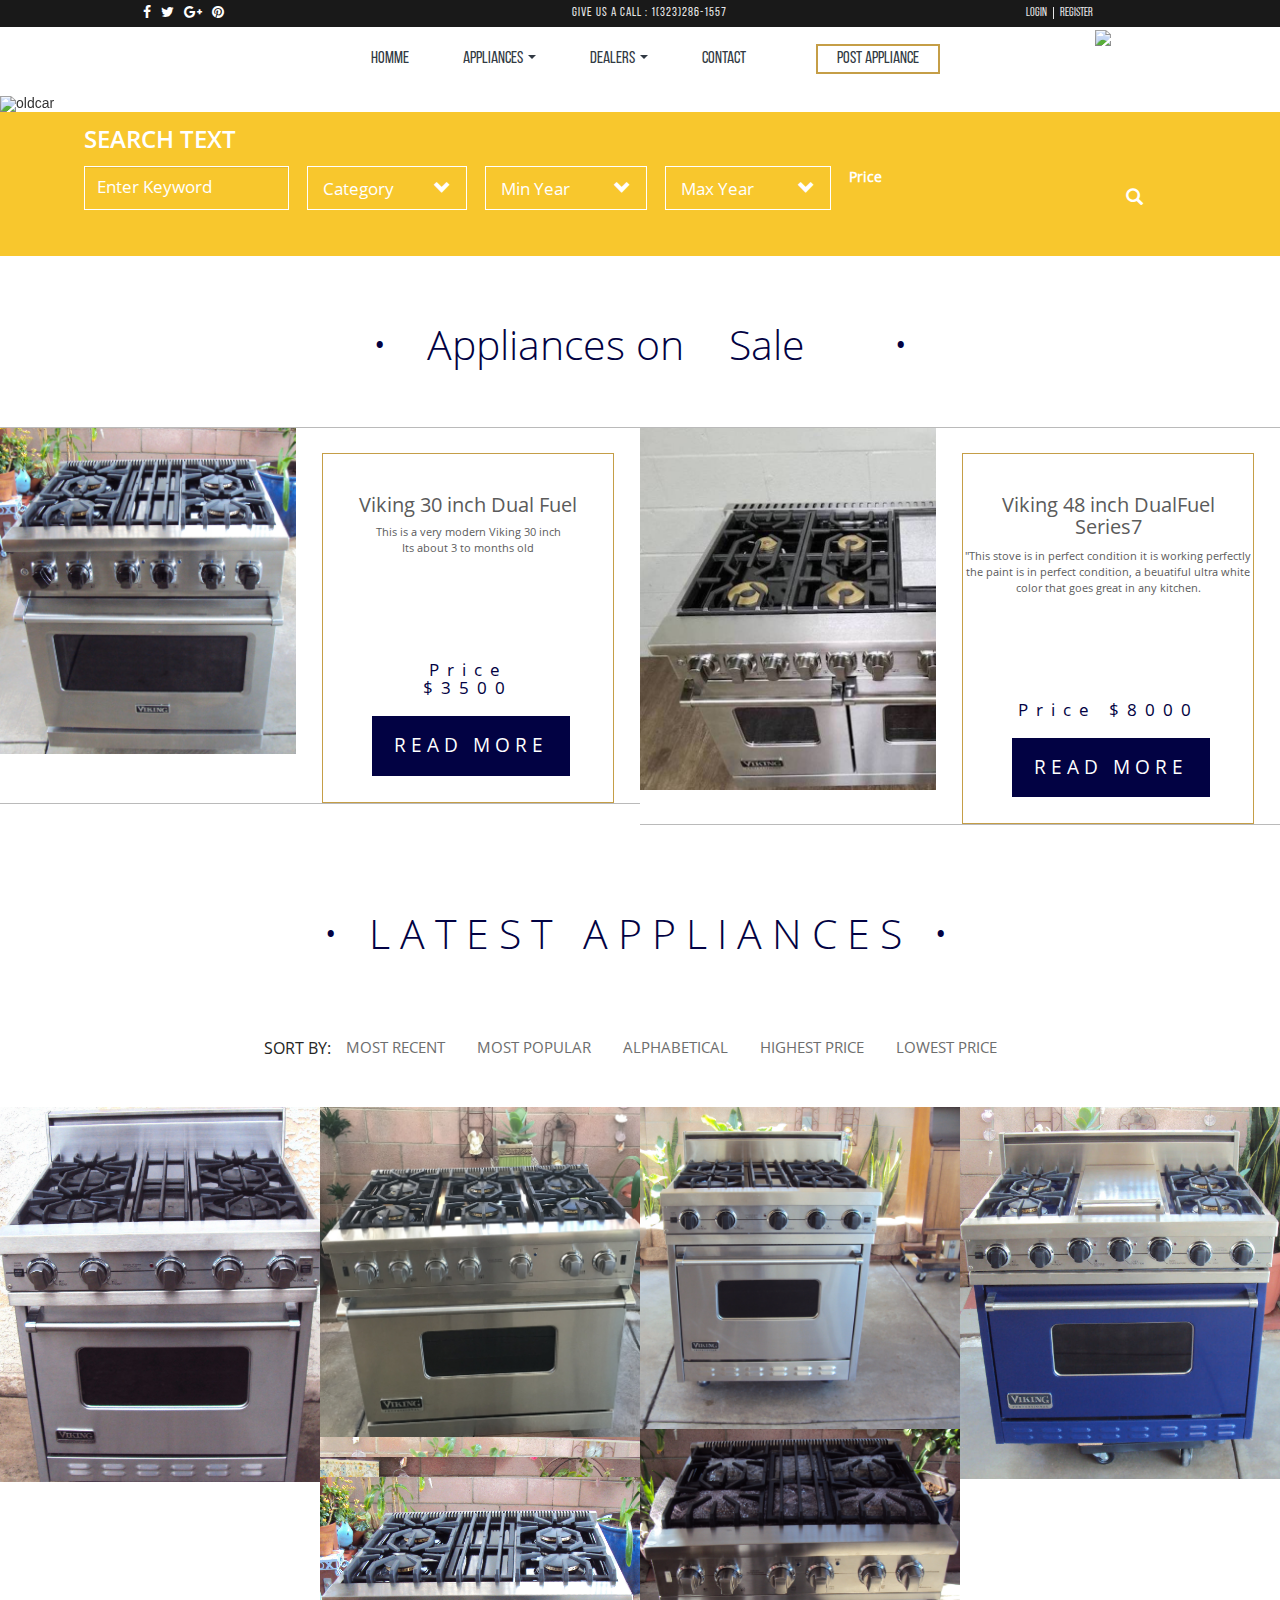
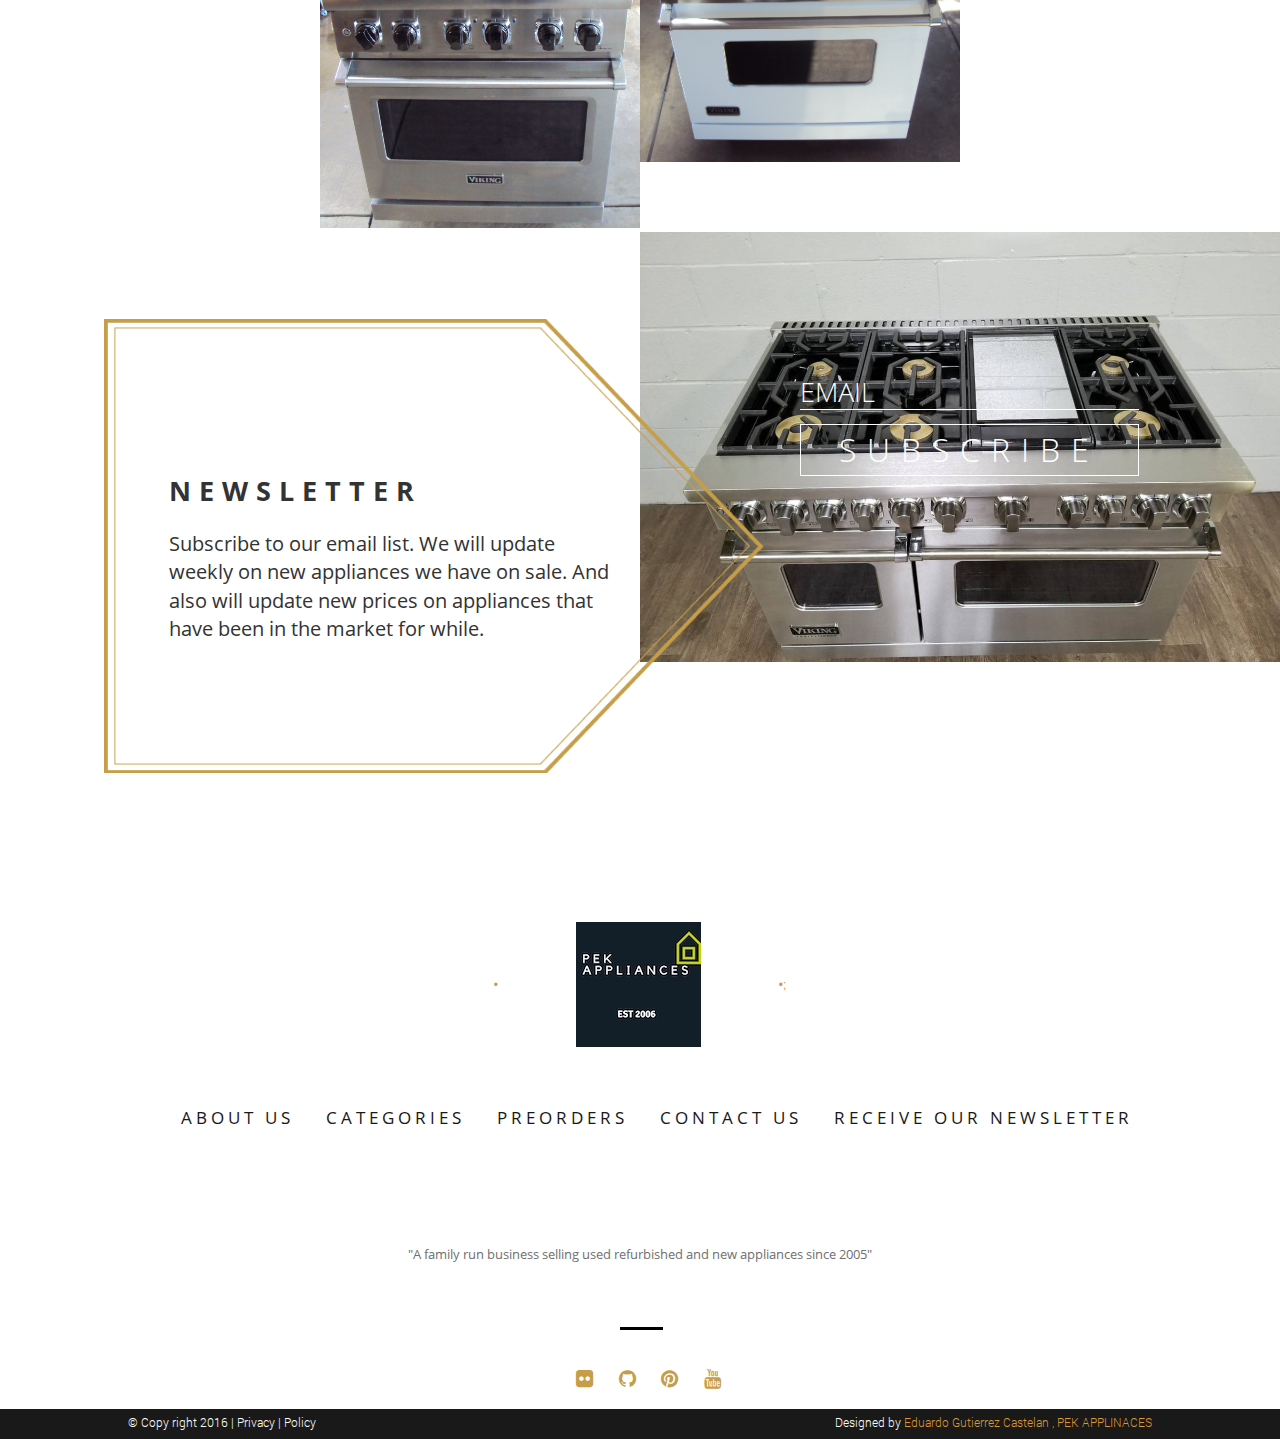
==== commit 2302f548: "Update index.html" ====
--- a/index.html
+++ b/index.html
@@ -164,7 +164,7 @@
 			<div class="col-lg-6 costumcol colborder1">
 				<div class="row costumrow">
 					<div class="col-xs-13 col-sm-6 col-md-6 col-lg-6 img1colon">
-						<img src="image/Viking30inchModern1.jpg" alt="porsche">
+						<img src="image/Viking30inchModern1.JPG" alt="porsche">
 					</div>
 					<div class="col-xs-12 col-sm-6 col-md-6 col-lg-6 txt1colon ">
 						<div class="featurecontant">
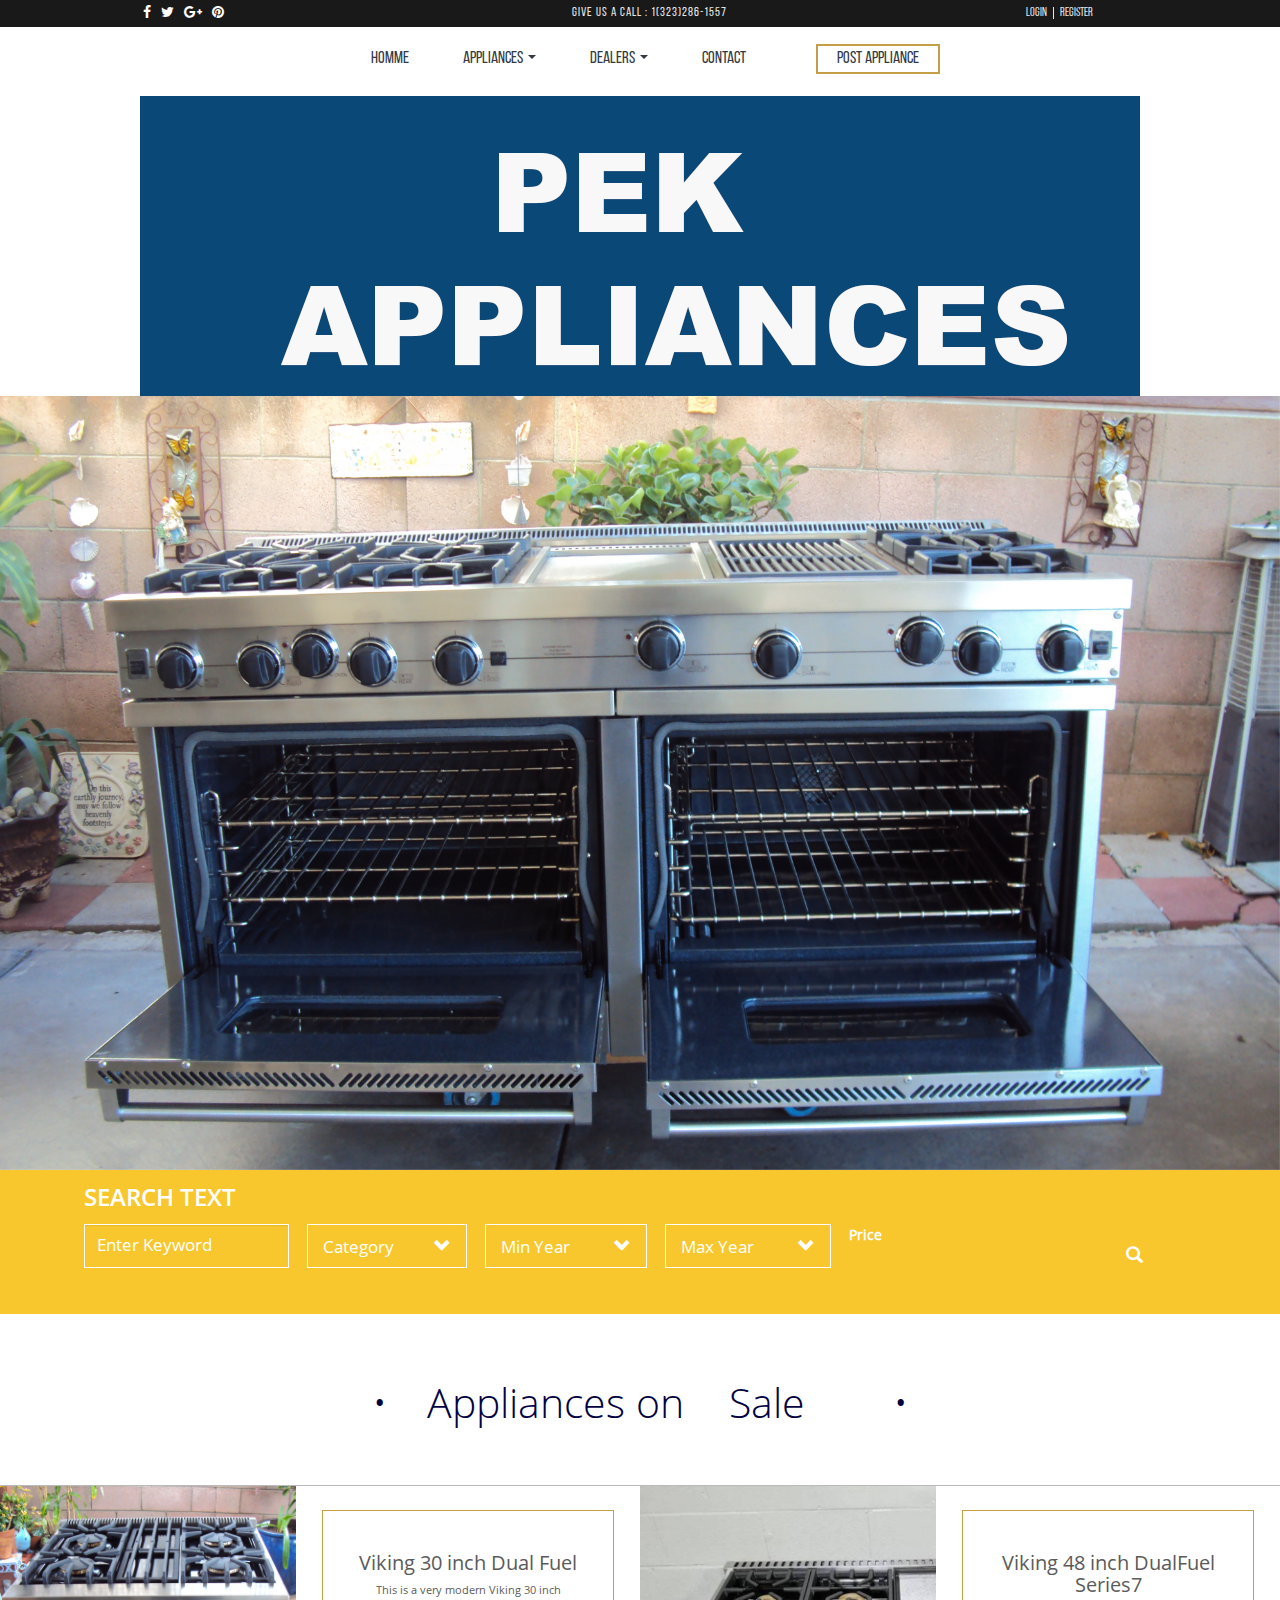
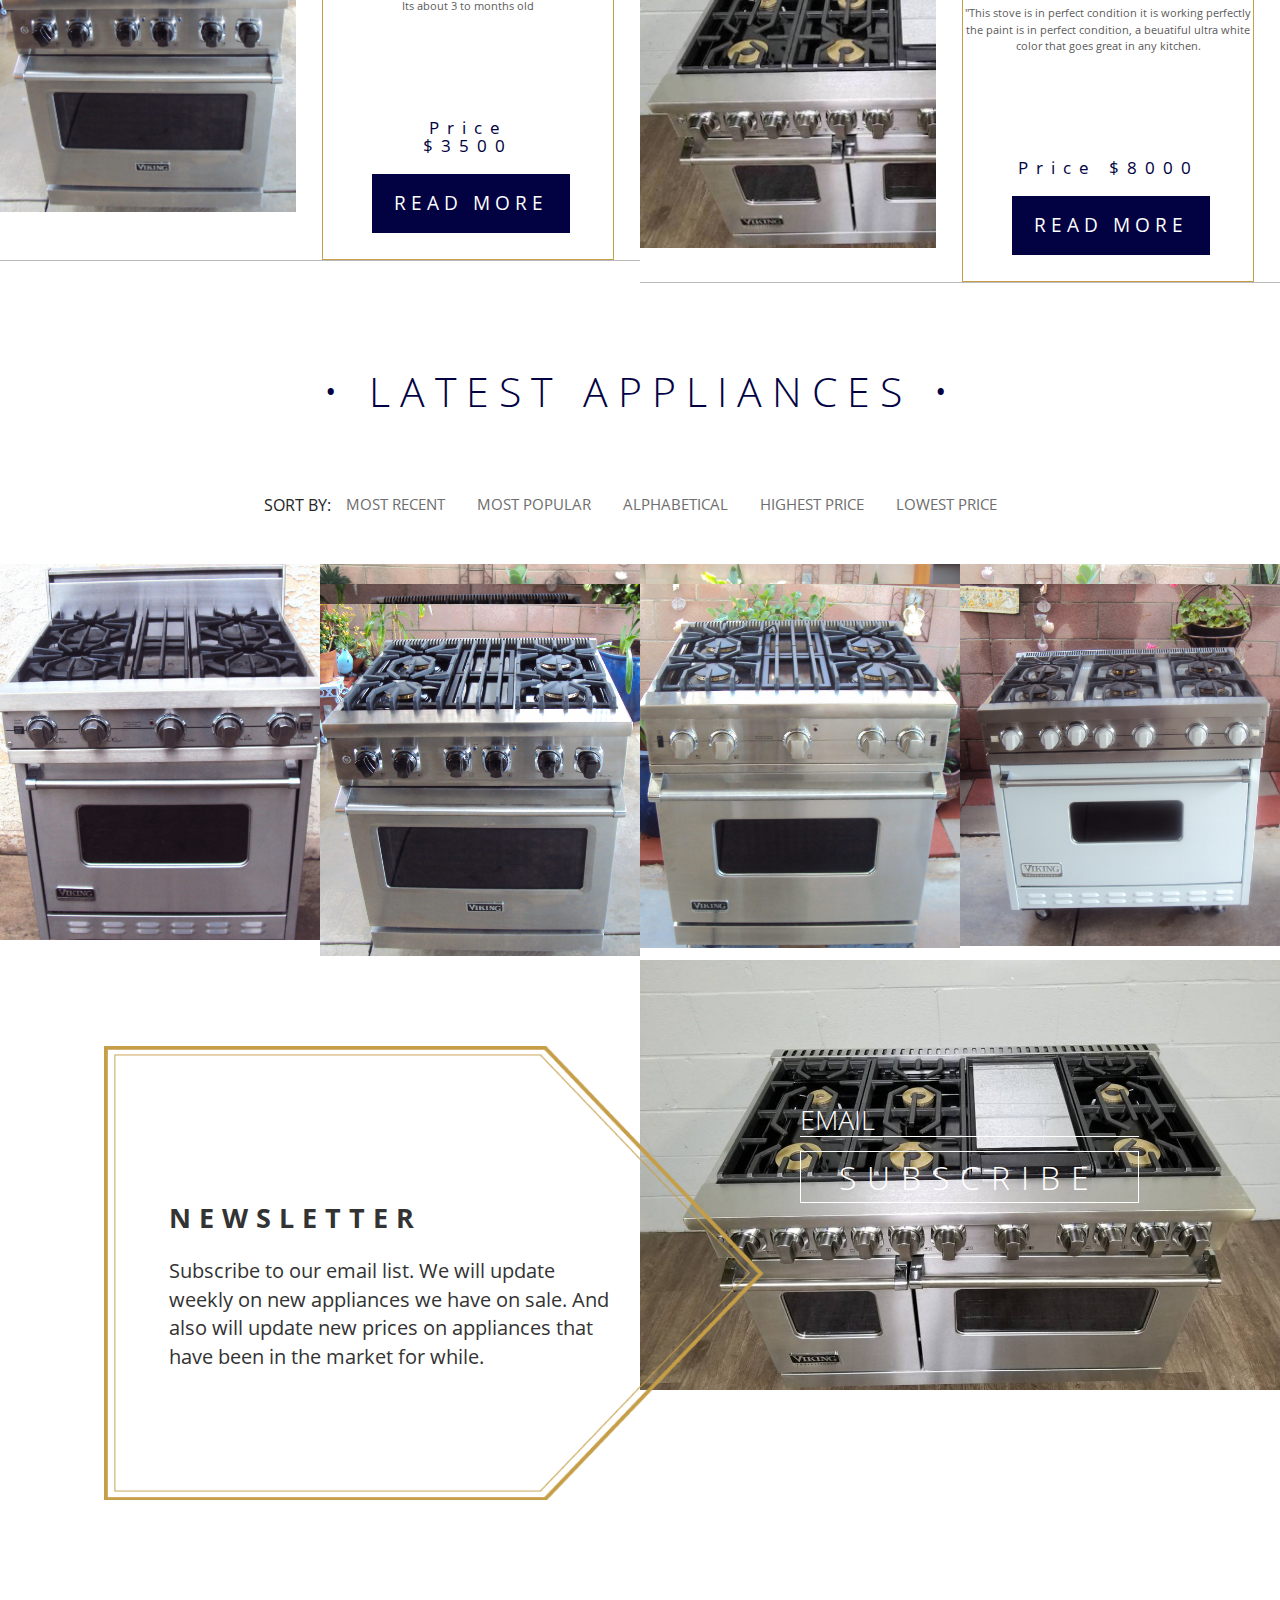
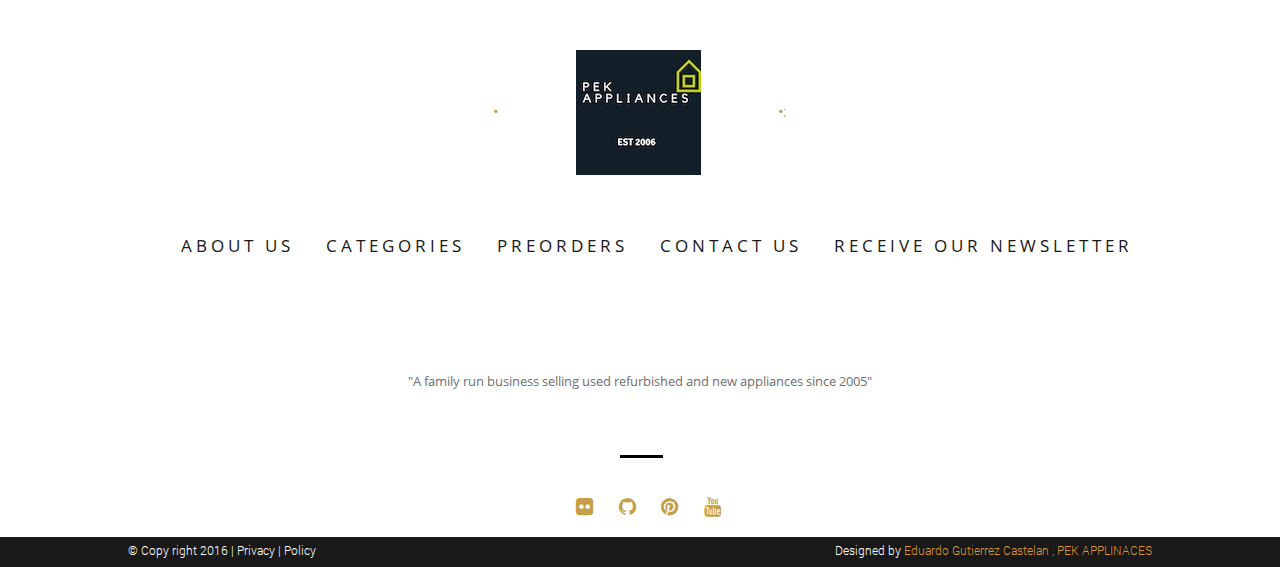
==== commit 146fc6b0: "Update index.html" ====
--- a/index.html
+++ b/index.html
@@ -71,7 +71,7 @@
 
 			</ul>
 			<div class ="banner">
-				 <img src="image/PEKAPPLIANCES.PNG">
+				 <img src="image/PEKAPPLIANCES.png">
 			 </div>
 		</div>
 	</nav>
@@ -81,7 +81,7 @@
 	<div id="carousel-up" class="carousel slide" data-ride="carousel">
 		<div class="carousel-inner " role="listbox">
 			<div class="item active">
-				<img src="image/Viking48old.jpg" alt="oldcar">
+				<img src="image/Viking48old.JPG" alt="oldcar">
 				<div class="carousel-caption">
 
 				</div>
